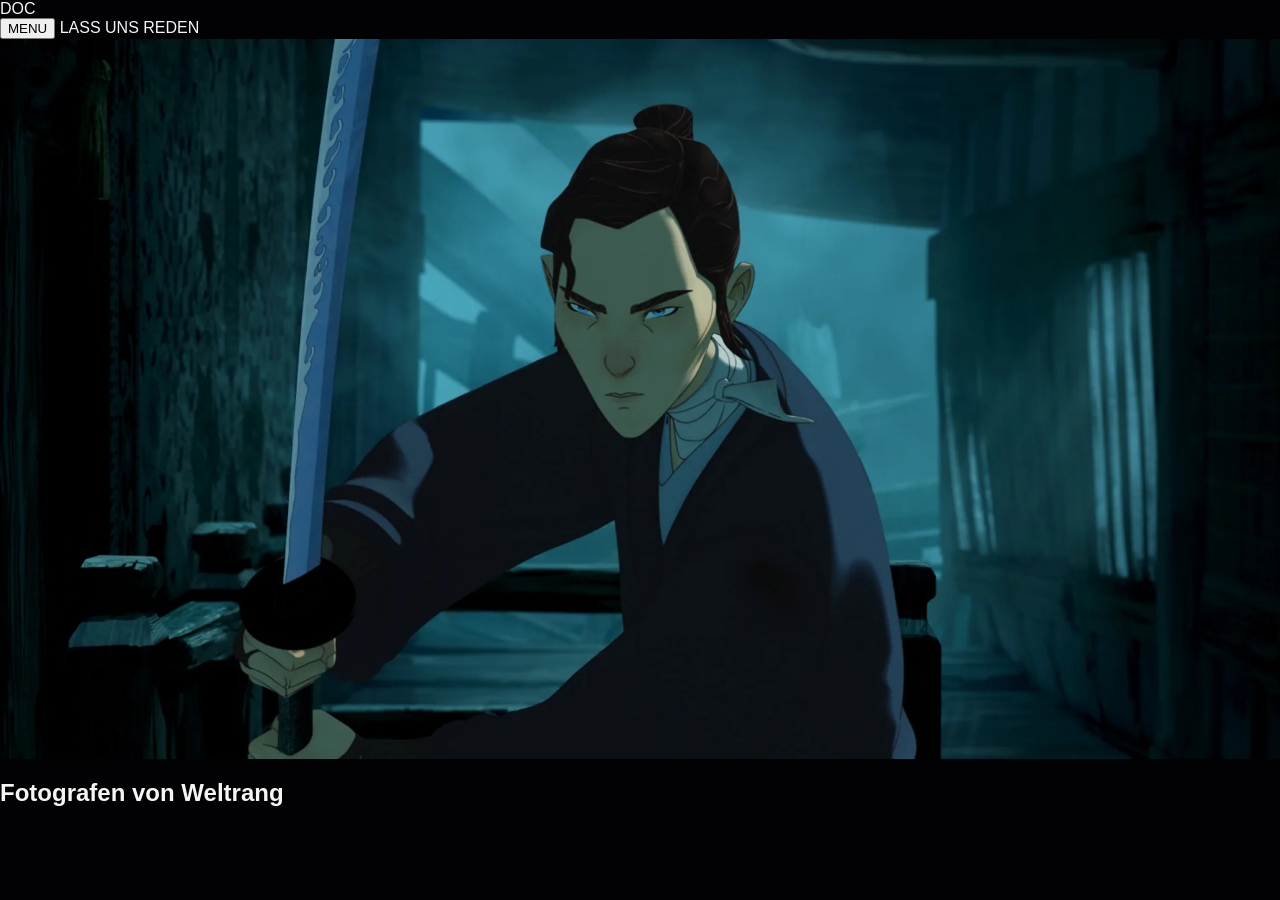
==== index.html @ 65e641cb "Initial portfolio setup" ====
<!doctype html>
<html lang="de">
  <head>
    <meta charset="UTF-8" />
    <meta name="viewport" content="width=device-width, initial-scale=1.0" />
    <link rel="preconnect" href="https://fonts.googleapis.com" />
    <link rel="preconnect" href="https://fonts.gstatic.com" crossorigin />
    <link
      href="https://fonts.googleapis.com/css2?family=IBM+Plex+Sans:ital,wght@0,100..700;1,100..700&family=Syncopate:wght@400;700&family=Syne:wght@400..800&display=swap"
      rel="stylesheet"
    />

    <link rel="stylesheet" href="css/variables.css" />
    <link rel="stylesheet" href="css/base.css" />
    <link rel="stylesheet" href="css/style.css" />
    <title>DOC — Portfolio</title>
  </head>

  <body>
    <!-- ======================= header ==================== -->
    <header class="site-header">
      <nav class="site-nav">
        <a class="site-logo" href="#">DOC</a>
        <div class="site-nav__actions">
          <button class="site-nav__menu-button" type="button">MENU</button>
          <a class="site-nav__contact" href="#contact">LASS UNS REDEN</a>
        </div>
      </nav>
    </header>

    <!-- ======================= main ==================== -->
    <main>
      <section class="hero">
        <img
          class="hero__image"
          src="./images/hero_temp.webp"
          alt="Porträt eines Fotografen"
        />
        <div class="hero__content">
          <h1 class="hero__title">Fotografen von Weltrang</h1>
        </div>
      </section>
    </main>
  </body>
</html>
---- css/variables.css ----
:root {
  /* Colors */
  --color-bg: #020204;
  --color-text: #f5f5f5;
  --color-accent: #d6ff00;
  --color-muted: #a0a0a0;

  /* Fonts */
  --font-main: "Название твоего шрифта", sans-serif;
  --font-heading: "Название второго шрифта", sans-serif;

  /* Spacing */
  --space-xs: 8px;
  --space-sm: 16px;
  --space-md: 32px;
  --space-lg: 64px;
  --space-xl: 120px;

  /* Layout */
  --container-width: 1400px;
  --page-padding: 32px;
}
---- css/base.css ----
*,
*::before,
*::after {
  box-sizing: border-box;
}

html {
  scroll-behavior: smooth;
}

body {
  margin: 0;
  background-color: var(--color-bg);
  color: var(--color-text);
  font-family: var(--font-main);
}

img {
  display: block;
  max-width: 100%;
}

a {
  color: inherit;
  text-decoration: none;
}

ul {
  margin: 0;
  padding: 0;
  list-style: none;
}
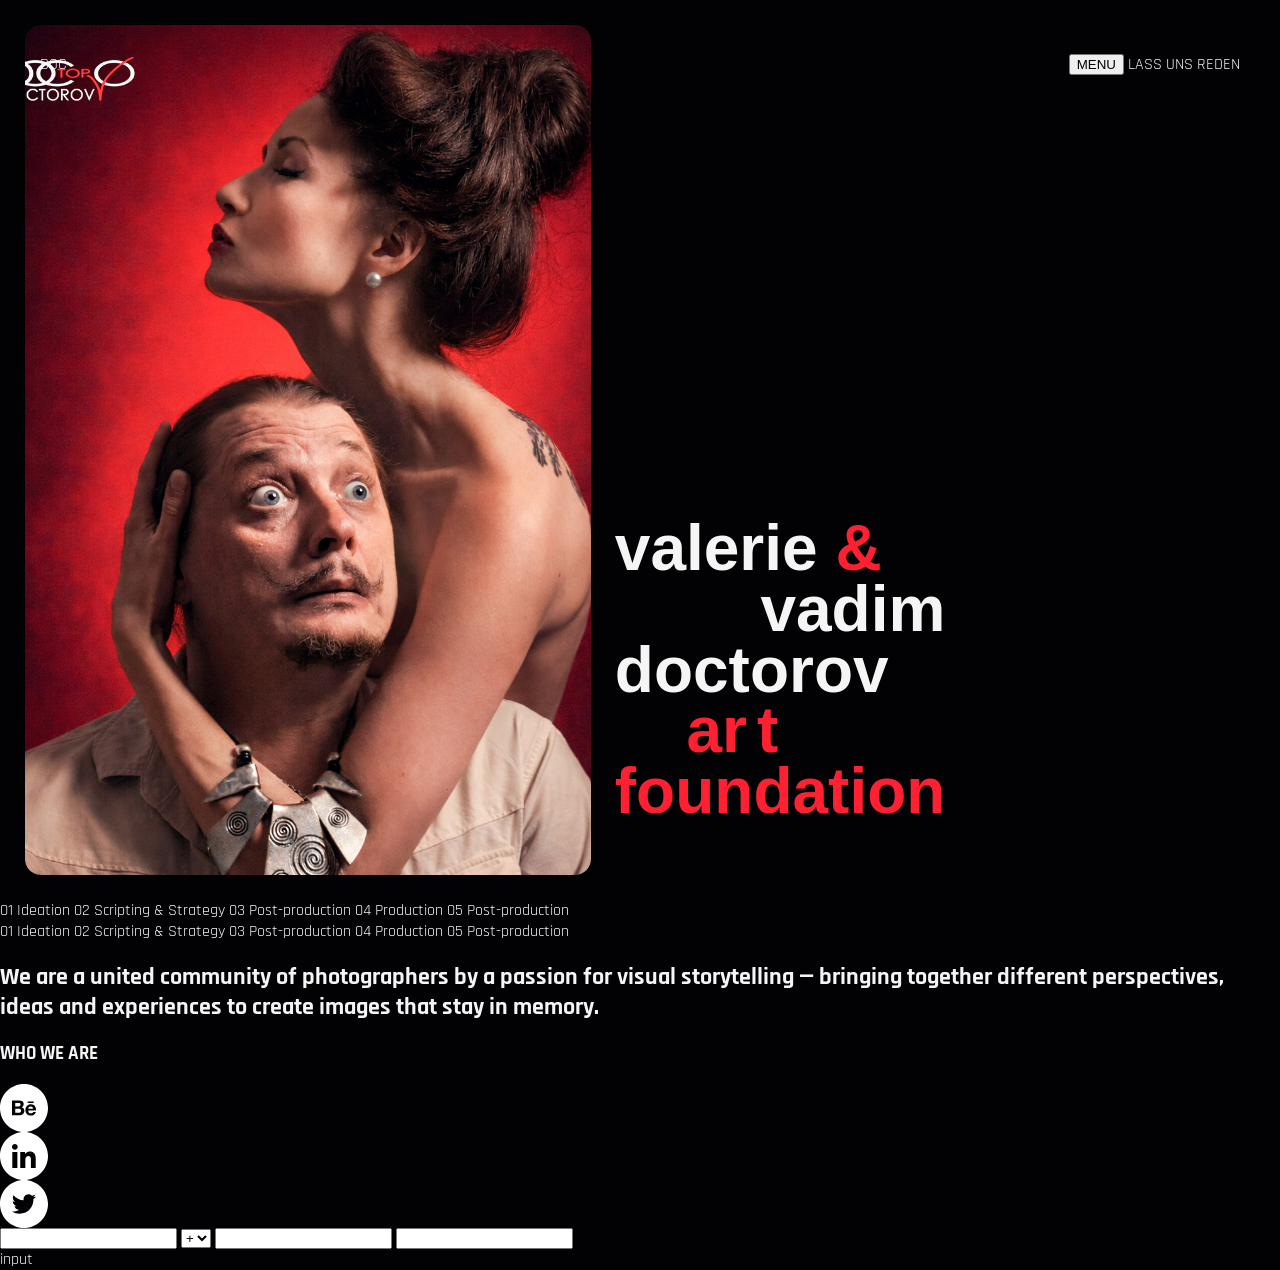
==== commit cc8c347f: "feat: create desktop hero composition and header structure" ====
--- a/index.html
+++ b/index.html
@@ -6,24 +6,25 @@
     <link rel="preconnect" href="https://fonts.googleapis.com" />
     <link rel="preconnect" href="https://fonts.gstatic.com" crossorigin />
     <link
-      href="https://fonts.googleapis.com/css2?family=IBM+Plex+Sans:ital,wght@0,100..700;1,100..700&family=Syncopate:wght@400;700&family=Syne:wght@400..800&display=swap"
+      href="https://fonts.googleapis.com/css2?family=Rajdhani:wght@300;400;500;600;700&family=IBM+Plex+Sans:ital,wght@0,100..700;1,100..700&family=Syncopate:wght@400;700&family=Syne:wght@400..800&display=swap"
       rel="stylesheet"
     />
 
     <link rel="stylesheet" href="css/variables.css" />
     <link rel="stylesheet" href="css/base.css" />
     <link rel="stylesheet" href="css/style.css" />
+    <script src="./js/chess.js" defer></script>
     <title>DOC — Portfolio</title>
   </head>
 
   <body>
     <!-- ======================= header ==================== -->
-    <header class="site-header">
-      <nav class="site-nav">
-        <a class="site-logo" href="#">DOC</a>
-        <div class="site-nav__actions">
-          <button class="site-nav__menu-button" type="button">MENU</button>
-          <a class="site-nav__contact" href="#contact">LASS UNS REDEN</a>
+    <header class="header">
+      <nav class="header__nav">
+        <a class="header__logo" href="#">DOC</a>
+        <div class="header__actions">
+          <button class="header__menu-button" type="button">MENU</button>
+          <a class="header__contact" href="#contact">LASS UNS REDEN</a>
         </div>
       </nav>
     </header>
@@ -33,13 +34,110 @@
       <section class="hero">
         <img
           class="hero__image"
-          src="./images/hero_temp.webp"
+          src="./images/hero.jpg"
           alt="Porträt eines Fotografen"
         />
         <div class="hero__content">
-          <h1 class="hero__title">Fotografen von Weltrang</h1>
+          <div class="hero__title-wrapper">
+            <h1 class="hero__title">
+              <span class="hero__title-line">
+                valerie <span class="hero__title-accent">&</span>
+              </span>
+
+              <span class="hero__title-line hero__title-line--vadim">
+                vadim
+              </span>
+
+              <span class="hero__title-line"> doctorov </span>
+
+              <span
+                class="hero__title-line hero__title-line--art hero__title-accent"
+              >
+                ar<span class="hero__title-t">t</span>
+              </span>
+              <span class="hero__title-line hero__title-accent"
+                >foundation</span
+              >
+            </h1>
+          </div>
         </div>
       </section>
+
+      <!-- =========================  бегущая строка  ================ -->
+      <section class="clients-marquee">
+        <div class="clients-marquee__track">
+          <div class="clients-marquee__group">
+            <span class="clients-marquee__item">01 Ideation</span>
+            <span class="clients-marquee__item">02 Scripting & Strategy</span>
+            <span class="clients-marquee__item">03 Post-production </span>
+            <span class="clients-marquee__item">04 Production</span>
+            <span class="clients-marquee__item">05 Post-production</span>
+          </div>
+
+          <div class="clients-marquee__group">
+            <span class="clients-marquee__item">01 Ideation</span>
+            <span class="clients-marquee__item">02 Scripting & Strategy</span>
+            <span class="clients-marquee__item">03 Post-production </span>
+            <span class="clients-marquee__item">04 Production</span>
+            <span class="clients-marquee__item">05 Post-production</span>
+          </div>
+        </div>
+      </section>
+
+      <!-- ===============================  Intro ================================= -->
+
+      <section class="intro">
+        <div class="intro__main">
+          <h2 class="intro__title">
+            We are a united
+            <span class="intro__accent">community of photographers</span>
+            by a passion for visual storytelling — bringing together different
+            perspectives, ideas and experiences to create images that
+            <span class="intro__accent">stay in memory.</span>
+          </h2>
+        </div>
+        <div class="intro__side">
+          <h3 class="intro__side__label">WHO WE ARE</h3>
+          <div class="intro__side__social">
+            <a href="#" aria-label="Behance">
+              <img src="./images/ico/behance.svg" alt="" />
+            </a>
+
+            <a href="#" aria-label="LinkedIn">
+              <img src="./images/ico/linkedin.svg" alt="" />
+            </a>
+
+            <a href="#" aria-label="Twitter">
+              <img src="./images/ico/twitter.svg" alt="" />
+            </a>
+          </div>
+        </div>
+      </section>
+
+      <!-- ===============================  Chess ================================= -->
+      <!-- 
+      <section class="aboutAs">
+        <div class="aboutAs__chessBack"></div>
+      </section> -->
+
+      <!-- ============================================================================ -->
+
+      <section class="Calculator">
+        <div class="Calculator__Items">
+          <input class="Calculator__Itrms__Input1" type="text" />
+          <select class="Calculator__Itrms__Operator" name="" id="">
+            <option value="">+</option>
+            <option value="">-</option>
+            <option value="">*</option>
+            <option value="">/</option>
+          </select>
+          <input class="Calculator__Itrms__Input2" type="text" />
+
+          <input class="Calculator__Itrms__result" type="text" />
+        </div>
+      </section>
+
+      input
     </main>
   </body>
 </html>
--- a/css/variables.css
+++ b/css/variables.css
@@ -2,12 +2,13 @@
   /* Colors */
   --color-bg: #020204;
   --color-text: #f5f5f5;
-  --color-accent: #d6ff00;
-  --color-muted: #a0a0a0;
+  --color-accent: #ff2132;
+  --color-muted: #dbdbdb;
 
   /* Fonts */
-  --font-main: "Название твоего шрифта", sans-serif;
-  --font-heading: "Название второго шрифта", sans-serif;
+  --font-main: "Rajdhani", sans-serif;
+  --font-heading: "Syncopate", sans-serif;
+  --font-special: "IBM Plex Sans", sans-serif;
 
   /* Spacing */
   --space-xs: 8px;
--- a/css/style.css
+++ b/css/style.css
@@ -0,0 +1,84 @@
+/* ======================== section Hero =========================== */
+.header {
+  position: absolute;
+  top: 0;
+  left: 0;
+  width: 100%;
+  z-index: 10;
+  padding: 54px 40px;
+}
+
+.header__nav {
+  display: flex;
+  justify-content: space-between;
+  align-items: center;
+}
+
+.hero {
+  height: min(100vh, 900px);
+  display: grid;
+  grid-template-columns: 46% 54%;
+  background-color: var(--color-bg);
+  gap: 24px;
+  padding: 25px;
+}
+
+.hero__image {
+  width: 100%;
+  height: 100%;
+  object-fit: cover;
+  border-radius: 16px;
+}
+
+.hero__content {
+  min-width: 0;
+  display: flex;
+  align-items: flex-end;
+}
+
+.hero__title-wrapper {
+  width: 100%;
+}
+
+.hero__title {
+  font-family: var(--font-heading);
+  color: var(--color-text);
+  font-size: clamp(30px, 5vw, 76px);
+  line-height: 0.95;
+
+  width: fit-content;
+}
+
+.hero__title-line {
+  display: block;
+}
+
+.hero__title-accent {
+  color: var(--color-accent);
+}
+
+.hero__title-t {
+  display: inline-block;
+  margin-left: 10px;
+}
+
+.hero__title-line--vadim {
+  text-align: right;
+}
+
+.hero__title-line--art {
+  padding-left: 21.7%;
+}
+
+/* ======================== section abotAs =========================== */
+.aboutAs__cell {
+  width: 50px;
+  height: 50px;
+  background-color: red;
+}
+
+.aboutAs__chessBack {
+  display: flex;
+  flex-wrap: wrap;
+  width: 2500px;
+}
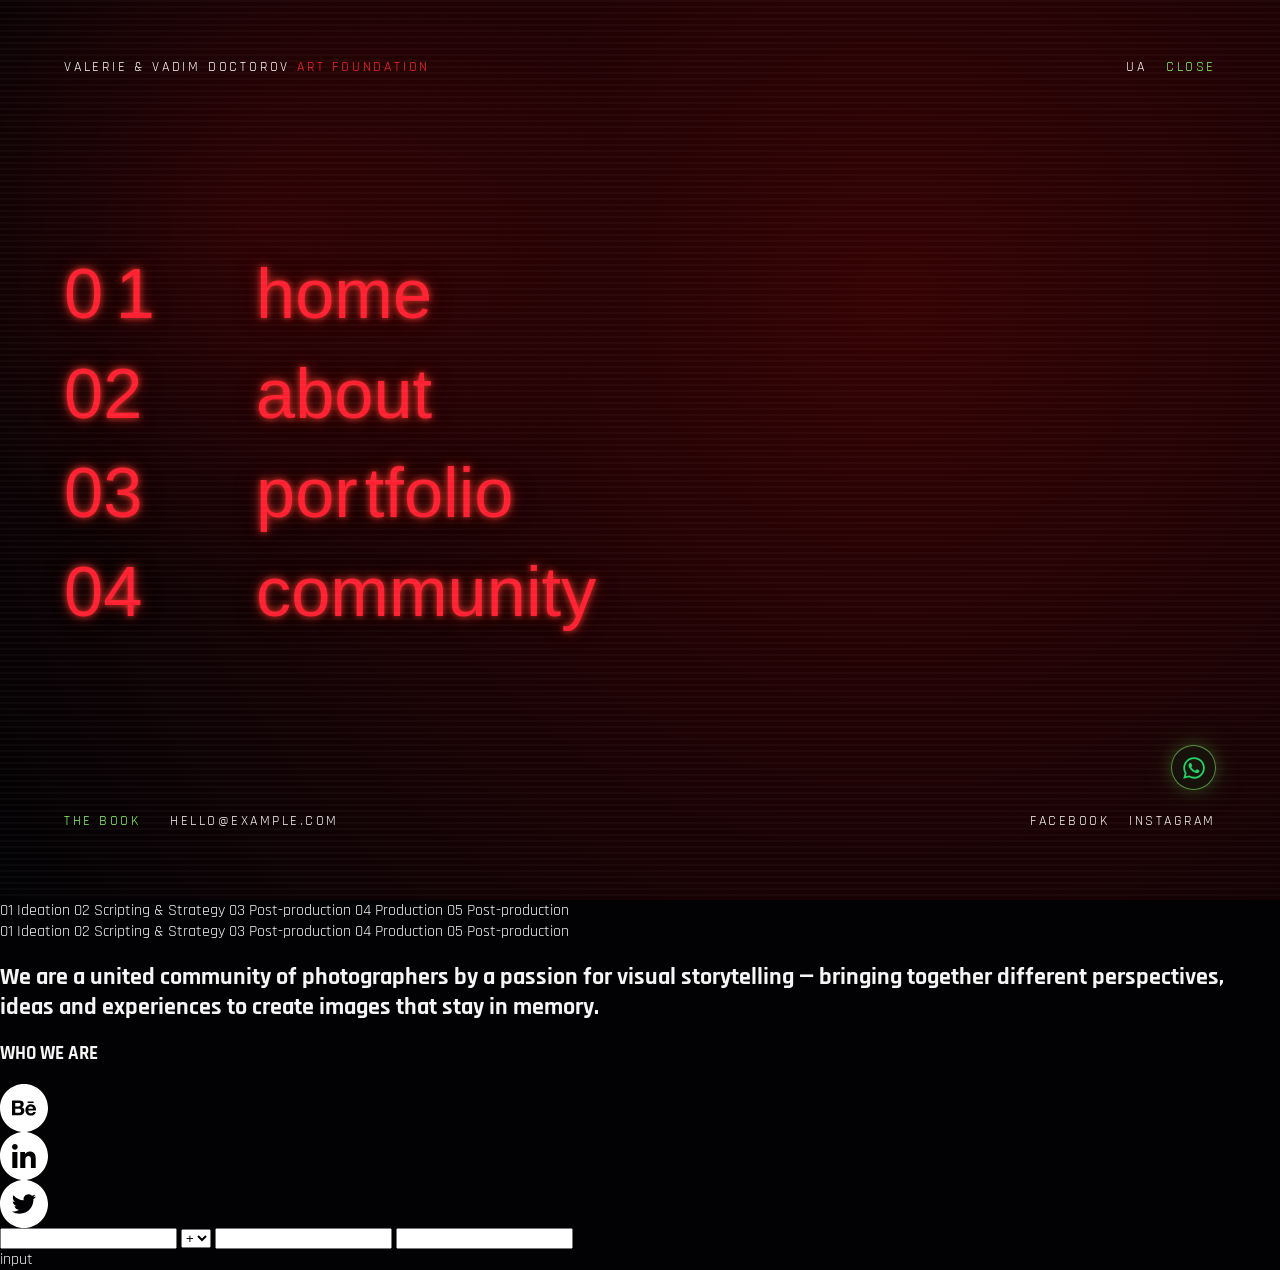
==== commit 11c8d03e: "feat: build responsive fullscreen nav overlay" ====
--- a/index.html
+++ b/index.html
@@ -13,7 +13,7 @@
     <link rel="stylesheet" href="css/variables.css" />
     <link rel="stylesheet" href="css/base.css" />
     <link rel="stylesheet" href="css/style.css" />
-    <script src="./js/chess.js" defer></script>
+    <script src="./js/header.js" defer></script>
     <title>DOC — Portfolio</title>
   </head>
 
@@ -21,12 +21,80 @@
     <!-- ======================= header ==================== -->
     <header class="header">
       <nav class="header__nav">
-        <a class="header__logo" href="#">DOC</a>
+        <a class="header__logo" href="#">
+          <img
+            class="header__logo-image"
+            src="./images/Logo_doc.svg"
+            alt="Doctorov"
+          />
+        </a>
         <div class="header__actions">
           <button class="header__menu-button" type="button">MENU</button>
+
           <a class="header__contact" href="#contact">LASS UNS REDEN</a>
         </div>
       </nav>
+      <div class="header__overlay">
+        <div class="header__overlay-top">
+          <a href="./index.html" class="header__overlay-logo">
+            <span class="header__overlay-logo-text">
+              VALERIE & VADIM DOCTOROV
+              <span class="header__overlay-logo-accent">ART FOUNDATION</span>
+            </span>
+
+            <img
+              class="header__overlay-logo-image"
+              src="./images/Logo_doc.svg"
+              alt=""
+            />
+          </a>
+          <div class="header__overlay-actions">
+            <button class="header__language-button" type="button">UA</button>
+            <button class="header__close-button" type="button">CLOSE</button>
+          </div>
+        </div>
+        <nav class="header__overlay-nav">
+          <a href="#" class="header__overlay-link">
+            <span class="header__number-one">01</span>
+            <span>home</span>
+          </a>
+          <a href="#" class="header__overlay-link">
+            <span>02</span>
+            <span>about</span>
+          </a>
+          <a href="#" class="header__overlay-link">
+            <span>03</span>
+            <span>po<span class="header__overlay-r">r</span>tfolio</span>
+          </a>
+          <a href="#" class="header__overlay-link">
+            <span>04</span>
+            <span>community</span>
+          </a>
+        </nav>
+        <div class="header__overlay-bottom">
+          <div class="header__overlay-bottom-left">
+            <a class="header__overlay-book" href="#book">the book</a>
+            <a href="mailto:hello@example.com">hello@example.com</a>
+          </div>
+          <div class="header__overlay-socials">
+            <a href="#">facebook</a>
+            <a href="#">instagram</a>
+          </div>
+        </div>
+        <a
+          class="header__call-button"
+          href="https://wa.me/491234567890"
+          target="_blank"
+          rel="noopener"
+          aria-label="Write to us on WhatsApp"
+        >
+          <img
+            class="header__call-button-icon"
+            src="./images/ico/ico_call.svg"
+            alt=""
+          />
+        </a>
+      </div>
     </header>
 
     <!-- ======================= main ==================== -->
@@ -38,17 +106,43 @@
           alt="Porträt eines Fotografen"
         />
         <div class="hero__content">
+          <div class="hero__motion">
+            <img
+              class="hero__viewfinder"
+              src="./images/ico/ViewFinder.svg"
+              alt=""
+            />
+            <div class="hero__marquee">
+              <div class="hero__marquee-track">
+                <div class="hero__marquee-group">
+                  <span>A Vision That Became a Movement</span>
+                  <span>United by a Shared Way of Seeing</span>
+                </div>
+
+                <div class="hero__marquee-group" aria-hidden="true">
+                  <span>A Vision That Became a Movement</span>
+                  <span>United by a Shared Way of Seeing</span>
+                </div>
+              </div>
+            </div>
+          </div>
           <div class="hero__title-wrapper">
+            <img
+              class="hero__ampersand hero__ampersand--back"
+              src="./images/ico/&_back.svg"
+              alt=""
+            />
             <h1 class="hero__title">
               <span class="hero__title-line">
-                valerie <span class="hero__title-accent">&</span>
+                valerie
+                <span class="hero__title-accent hero__ampersand--font">&</span>
               </span>
 
               <span class="hero__title-line hero__title-line--vadim">
                 vadim
               </span>
 
-              <span class="hero__title-line"> doctorov </span>
+              <span class="hero__title-line">doctorov</span>
 
               <span
                 class="hero__title-line hero__title-line--art hero__title-accent"
@@ -59,6 +153,11 @@
                 >foundation</span
               >
             </h1>
+            <img
+              class="hero__ampersand hero__ampersand--front"
+              src="./images/ico/&_front.svg"
+              alt=""
+            />
           </div>
         </div>
       </section>
--- a/css/style.css
+++ b/css/style.css
@@ -17,9 +17,9 @@
 .hero {
   height: min(100vh, 900px);
   display: grid;
-  grid-template-columns: 46% 54%;
+  grid-template-columns: 46fr 54fr;
   background-color: var(--color-bg);
-  gap: 24px;
+  gap: 40px;
   padding: 25px;
 }
 
@@ -28,29 +28,46 @@
   height: 100%;
   object-fit: cover;
   border-radius: 16px;
+
+  position: relative;
+  z-index: 2;
 }
 
 .hero__content {
   min-width: 0;
   display: flex;
   align-items: flex-end;
-}
+
+  container-type: inline-size;
+
+  position: relative;
+  /* чтоби сделать absolut у .hero__motion */
+}
+
+/* ---------- title ----------- */
 
 .hero__title-wrapper {
   width: 100%;
+  position: relative;
+  z-index: 3;
 }
 
 .hero__title {
+  width: 100%;
+  display: grid;
+  grid-template-columns: repeat(12, minmax(0, 1fr));
+
   font-family: var(--font-heading);
   color: var(--color-text);
-  font-size: clamp(30px, 5vw, 76px);
+  font-size: 11cqw;
   line-height: 0.95;
 
-  width: fit-content;
+  position: relative;
+  z-index: 2;
 }
 
 .hero__title-line {
-  display: block;
+  grid-column: 1 / -1;
 }
 
 .hero__title-accent {
@@ -59,15 +76,419 @@
 
 .hero__title-t {
   display: inline-block;
-  margin-left: 10px;
+  margin-left: 1cqw;
 }
 
 .hero__title-line--vadim {
-  text-align: right;
+  grid-column: 5 / -1;
+  justify-self: end;
 }
 
 .hero__title-line--art {
-  padding-left: 21.7%;
+  grid-column: 4 / -1;
+  transform: translateX(-3.5cqw);
+}
+
+.hero__ampersand {
+  position: absolute;
+  width: 21.2cqw;
+  top: 4cqw;
+  left: 59.4cqw;
+}
+
+.hero__ampersand--back {
+  z-index: 1;
+  /* display: none; */
+}
+
+.hero__ampersand--front {
+  z-index: 3;
+  display: none;
+}
+
+.hero__ampersand--font {
+  display: none;
+}
+
+/* ------------------ hero__motion --------------- */
+
+.hero__motion {
+  position: absolute;
+  inset: 0;
+  pointer-events: none;
+
+  z-index: 1;
+}
+
+.hero__viewfinder {
+  position: absolute;
+
+  width: auto;
+  height: 14cqw;
+
+  top: 18%;
+  left: 8%;
+}
+
+.hero__marquee {
+  position: absolute;
+  top: calc(18% + 7cqw);
+  transform: translateY(-50%);
+}
+
+.hero__marquee-track {
+  display: flex;
+  white-space: nowrap;
+  width: max-content;
+
+  animation: hero-marquee 18s linear infinite;
+}
+
+.hero__marquee-group {
+  display: flex;
+  flex-shrink: 0;
+  gap: 3cqw;
+  padding-right: 3cqw;
+
+  white-space: nowrap;
+}
+
+@keyframes hero-marquee {
+  from {
+    transform: translateX(0);
+  }
+
+  to {
+    transform: translateX(-50%);
+  }
+}
+
+.hero__marquee-group span {
+  color: var(--color-accent);
+  font-weight: 500;
+  text-transform: uppercase;
+  letter-spacing: 0.25em;
+}
+
+/* -----------------------  header__overlay ------------------------- */
+.header__overlay {
+  --glow-x: 20%;
+  --glow-y: 25%;
+
+  position: fixed;
+  inset: 0;
+  padding: 60px 64px 70px;
+  z-index: 20;
+
+  display: grid;
+  grid-template-rows: auto 1fr auto;
+
+  background:
+    radial-gradient(
+      circle at var(--glow-x) var(--glow-y),
+      rgba(255, 0, 0, 0.1),
+      transparent 30%
+    ),
+    radial-gradient(circle at 70% 33%, rgba(255, 0, 0, 0.2), transparent 100%),
+    var(--color-bg);
+}
+.header__overlay::before {
+  content: "";
+
+  position: absolute;
+  inset: 0;
+
+  background: repeating-linear-gradient(
+    to bottom,
+    rgba(255, 255, 255, 0.08) 0,
+    rgba(255, 255, 255, 0.08) 2px,
+    transparent 2px,
+    transparent 6px
+  );
+
+  mix-blend-mode: screen;
+  opacity: 0.35;
+
+  pointer-events: none;
+}
+
+/* ---------- overlay navigation ---------- */
+
+.header__overlay-nav {
+  display: flex;
+  flex-direction: column;
+  justify-content: center;
+  padding-top: 10vh;
+  padding-bottom: 10vh;
+  gap: clamp(24px, 4vh, 56px);
+}
+.header__overlay-link {
+  display: grid;
+  grid-template-columns: clamp(80px, 9vw, 140px) 1fr;
+  column-gap: clamp(40px, 6vw, 100px);
+
+  align-items: baseline;
+
+  font-family: var(--font-heading);
+  font-size: clamp(44px, 5.5vw, 95px);
+  line-height: 0.9;
+
+  color: var(--color-accent);
+  text-shadow:
+    0 0 6px rgba(255, 59, 48, 0.8),
+    0 0 14px rgba(255, 59, 48, 0.5),
+    0 0 28px rgba(3, 2, 2, 0.25);
+
+  transition:
+    transform 0.5s ease,
+    text-shadow 0.5s ease;
+}
+
+.header__overlay-link:hover {
+  transform: translateY(-2px);
+
+  text-shadow:
+    0 0 8px rgba(255, 59, 48, 0.8),
+    0 0 18px rgba(255, 59, 48, 0.6),
+    0 0 30px rgba(255, 59, 48, 0.4);
+}
+
+/* ---------- overlay utility text ---------- */
+
+.header__overlay-top {
+  line-height: 1;
+}
+
+.header__overlay-top,
+.header__overlay-bottom {
+  display: flex;
+  justify-content: space-between;
+  align-items: center;
+
+  font-family: var(--font-main);
+  /* font-weight: 400; */
+  letter-spacing: 0.18em;
+  text-transform: uppercase;
+  color: #fff;
+  font-size: 14px;
+}
+
+.header__overlay-actions,
+.header__overlay-bottom-left,
+.header__overlay-socials {
+  display: flex;
+  align-items: center;
+}
+
+.header__overlay-bottom-left {
+  gap: 30px;
+}
+
+.header__overlay-actions,
+.header__overlay-socials {
+  gap: 20px;
+}
+
+.header__overlay-logo {
+  letter-spacing: 0.2em;
+}
+
+/* .header__overlay-logo-text {
+  display: none;
+}
+
+.header__overlay-logo-image {
+  display: block;
+  width: 110px;
+  height: auto;
+  opacity: 80%;
+} */
+
+.header__overlay-logo-image {
+  display: none;
+}
+
+.header__overlay-actions > button:nth-child(2),
+.header__overlay-book {
+  color: #8dff6a;
+}
+
+.header__language-button,
+.header__close-button {
+  font: inherit;
+  color: inherit;
+  letter-spacing: inherit;
+  text-transform: inherit;
+
+  border: 0;
+  padding: 0;
+  background: transparent;
+  cursor: pointer;
+}
+
+.header__number-one {
+  letter-spacing: 0.18em;
+}
+
+.header__overlay-r {
+  letter-spacing: 0.1em;
+}
+
+.header__overlay-logo-accent {
+  color: var(--color-accent);
+}
+
+.header__call-button {
+  position: absolute;
+  right: 64px;
+  bottom: 110px;
+
+  width: 45px;
+  aspect-ratio: 1;
+
+  display: flex;
+  align-items: center;
+  justify-content: center;
+
+  border-radius: 50%;
+  border: 1px solid rgba(141, 255, 106, 0.55);
+
+  background: radial-gradient(
+    circle at center,
+    rgba(20, 120, 60, 0.16),
+    rgba(5, 35, 20, 0.28)
+  );
+
+  box-shadow:
+    0 0 16px rgba(141, 255, 106, 0.2),
+    0 0 40px rgba(0, 255, 120, 0.12);
+
+  backdrop-filter: blur(6px);
+}
+
+.header__call-button-icon {
+  display: block;
+  width: 26px;
+  height: auto;
+}
+
+/* ---------- hover states ---------- */
+
+.header__overlay-logo,
+.header__overlay-actions button,
+.header__overlay-bottom a {
+  transition:
+    color 0.5s ease,
+    text-shadow 0.5s ease,
+    opacity 0.5s ease,
+    transform 0.5s ease;
+}
+
+.header__overlay-logo:hover,
+.header__overlay-actions button:hover,
+.header__overlay-bottom a:hover {
+  opacity: 1;
+
+  transform: translateY(-1px);
+
+  text-shadow:
+    0 0 6px currentColor,
+    0 0 14px currentColor;
+}
+
+.header__call-button {
+  transition:
+    border-color 0.2s ease,
+    box-shadow 0.2s ease;
+}
+
+.header__call-button:hover {
+  border-color: rgba(141, 255, 106, 0.9);
+
+  box-shadow:
+    0 0 18px rgba(141, 255, 106, 0.35),
+    0 0 42px rgba(0, 255, 120, 0.2);
+}
+
+/* ---------- overlay responsive ---------- */
+
+@media (max-width: 660px) {
+  .header__overlay {
+    padding-inline: clamp(20px, 6vw, 40px);
+  }
+
+  .header__overlay-link {
+    font-size: clamp(28px, 7vw, 44px);
+    grid-template-columns: clamp(55px, 12vw, 80px) 1fr;
+    column-gap: clamp(20px, 5vw, 40px);
+  }
+
+  .header__overlay-bottom {
+    flex-direction: column;
+    align-items: flex-start;
+    gap: 8px;
+  }
+
+  .header__overlay-bottom-left,
+  .header__overlay-socials {
+    flex-direction: column;
+    gap: 8px;
+  }
+
+  .header__overlay-bottom-left,
+  .header__overlay-socials {
+    align-items: flex-start;
+  }
+
+  .header__close-button {
+    position: relative;
+
+    width: 24px;
+    height: 24px;
+
+    font-size: 0;
+  }
+
+  .header__close-button::before,
+  .header__close-button::after {
+    content: "";
+
+    position: absolute;
+    top: 50%;
+    left: 50%;
+
+    width: 22px;
+    height: 1px;
+
+    background: currentColor;
+  }
+
+  .header__close-button::before {
+    transform: translate(-50%, -50%) rotate(45deg);
+  }
+
+  .header__close-button::after {
+    transform: translate(-50%, -50%) rotate(-45deg);
+  }
+
+  .header__call-button {
+    right: clamp(20px, 6vw, 40px);
+    bottom: 70px;
+  }
+
+  .header__overlay-logo-text {
+    display: none;
+  }
+
+  .header__overlay-logo-image {
+    display: block;
+    width: 90px;
+    height: auto;
+    opacity: 80%;
+  }
+}
+
+@media (max-width: 420px) {
 }
 
 /* ======================== section abotAs =========================== */
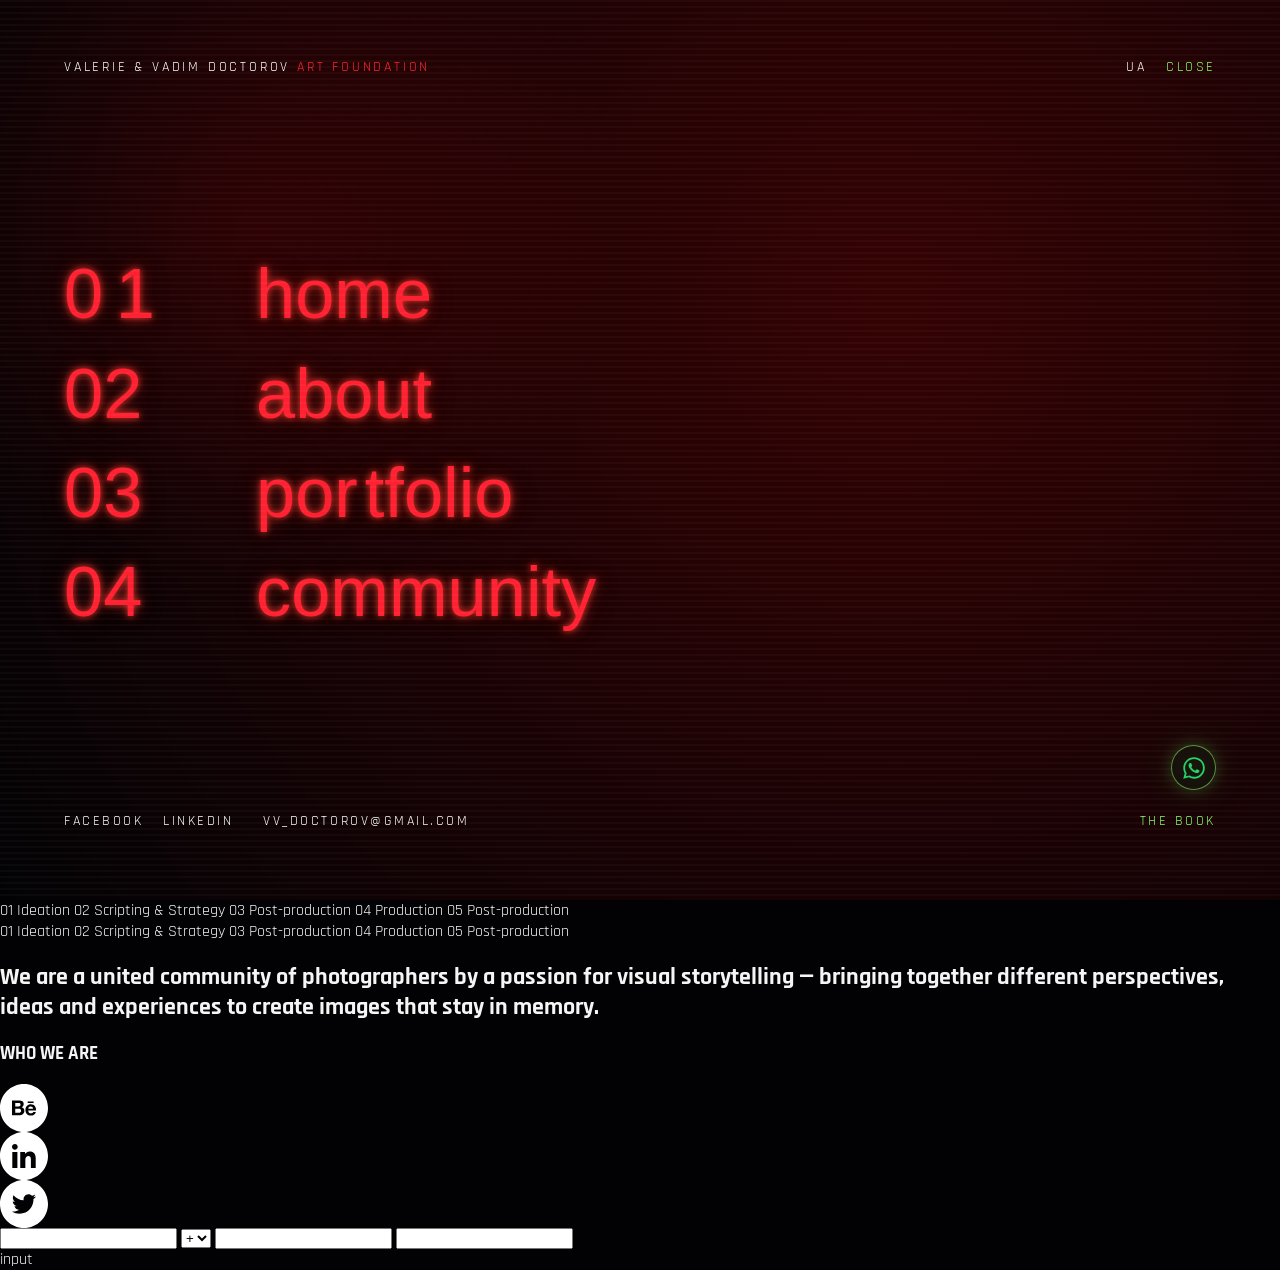
==== commit 926615ec: "mob" ====
--- a/index.html
+++ b/index.html
@@ -36,7 +36,11 @@
       </nav>
       <div class="header__overlay">
         <div class="header__overlay-top">
-          <a href="./index.html" class="header__overlay-logo">
+          <a
+            href="./index.html"
+            class="header__overlay-logo"
+            aria-label="Doctorov — Home"
+          >
             <span class="header__overlay-logo-text">
               VALERIE & VADIM DOCTOROV
               <span class="header__overlay-logo-accent">ART FOUNDATION</span>
@@ -72,28 +76,28 @@
           </a>
         </nav>
         <div class="header__overlay-bottom">
-          <div class="header__overlay-bottom-left">
-            <a class="header__overlay-book" href="#book">the book</a>
-            <a href="mailto:hello@example.com">hello@example.com</a>
-          </div>
-          <div class="header__overlay-socials">
-            <a href="#">facebook</a>
-            <a href="#">instagram</a>
-          </div>
-        </div>
-        <a
-          class="header__call-button"
-          href="https://wa.me/491234567890"
-          target="_blank"
-          rel="noopener"
-          aria-label="Write to us on WhatsApp"
-        >
-          <img
-            class="header__call-button-icon"
-            src="./images/ico/ico_call.svg"
-            alt=""
-          />
-        </a>
+          <div class="header__overlay-contacts">
+            <a
+              class="header__call-button"
+              href="https/wa.me/123456"
+              target="_blank"
+              rel="noopener"
+              aria-label="Write to us on WhatsApp"
+            >
+              <img
+                class="header__call-button-icon"
+                src="./images/ico/ico_call.svg"
+                alt=""
+              />
+            </a>
+            <div class="header__overlay-socials">
+              <a href="#">facebook</a>
+              <a href="#">linkedin</a>
+            </div>
+            <a href="mailto:vv_doctorov@gmail.com">vv_doctorov@gmail.com</a>
+          </div>
+          <a class="header__overlay-book" href="#book">the book</a>
+        </div>
       </div>
     </header>
 
--- a/css/style.css
+++ b/css/style.css
@@ -274,13 +274,13 @@
 }
 
 .header__overlay-actions,
-.header__overlay-bottom-left,
+.header__overlay-contacts,
 .header__overlay-socials {
   display: flex;
   align-items: center;
 }
 
-.header__overlay-bottom-left {
+.header__overlay-contacts {
   gap: 30px;
 }
 
@@ -415,6 +415,8 @@
 @media (max-width: 660px) {
   .header__overlay {
     padding-inline: clamp(20px, 6vw, 40px);
+    padding-top: 36px;
+    padding-bottom: 36px;
   }
 
   .header__overlay-link {
@@ -424,19 +426,13 @@
   }
 
   .header__overlay-bottom {
-    flex-direction: column;
-    align-items: flex-start;
-    gap: 8px;
-  }
-
-  .header__overlay-bottom-left,
+    align-items: flex-end;
+  }
+
+  .header__overlay-contacts,
   .header__overlay-socials {
     flex-direction: column;
     gap: 8px;
-  }
-
-  .header__overlay-bottom-left,
-  .header__overlay-socials {
     align-items: flex-start;
   }
 
@@ -472,8 +468,8 @@
   }
 
   .header__call-button {
-    right: clamp(20px, 6vw, 40px);
-    bottom: 70px;
+    position: static;
+    margin-bottom: 20px;
   }
 
   .header__overlay-logo-text {
@@ -488,7 +484,17 @@
   }
 }
 
-@media (max-width: 420px) {
+@media (max-width: 370px) {
+  .header__overlay {
+    padding-top: 36px;
+    padding-bottom: 36px;
+  }
+
+  .header__overlay-bottom {
+    flex-direction: column;
+    align-items: flex-start;
+    gap: 8px;
+  }
 }
 
 /* ======================== section abotAs =========================== */
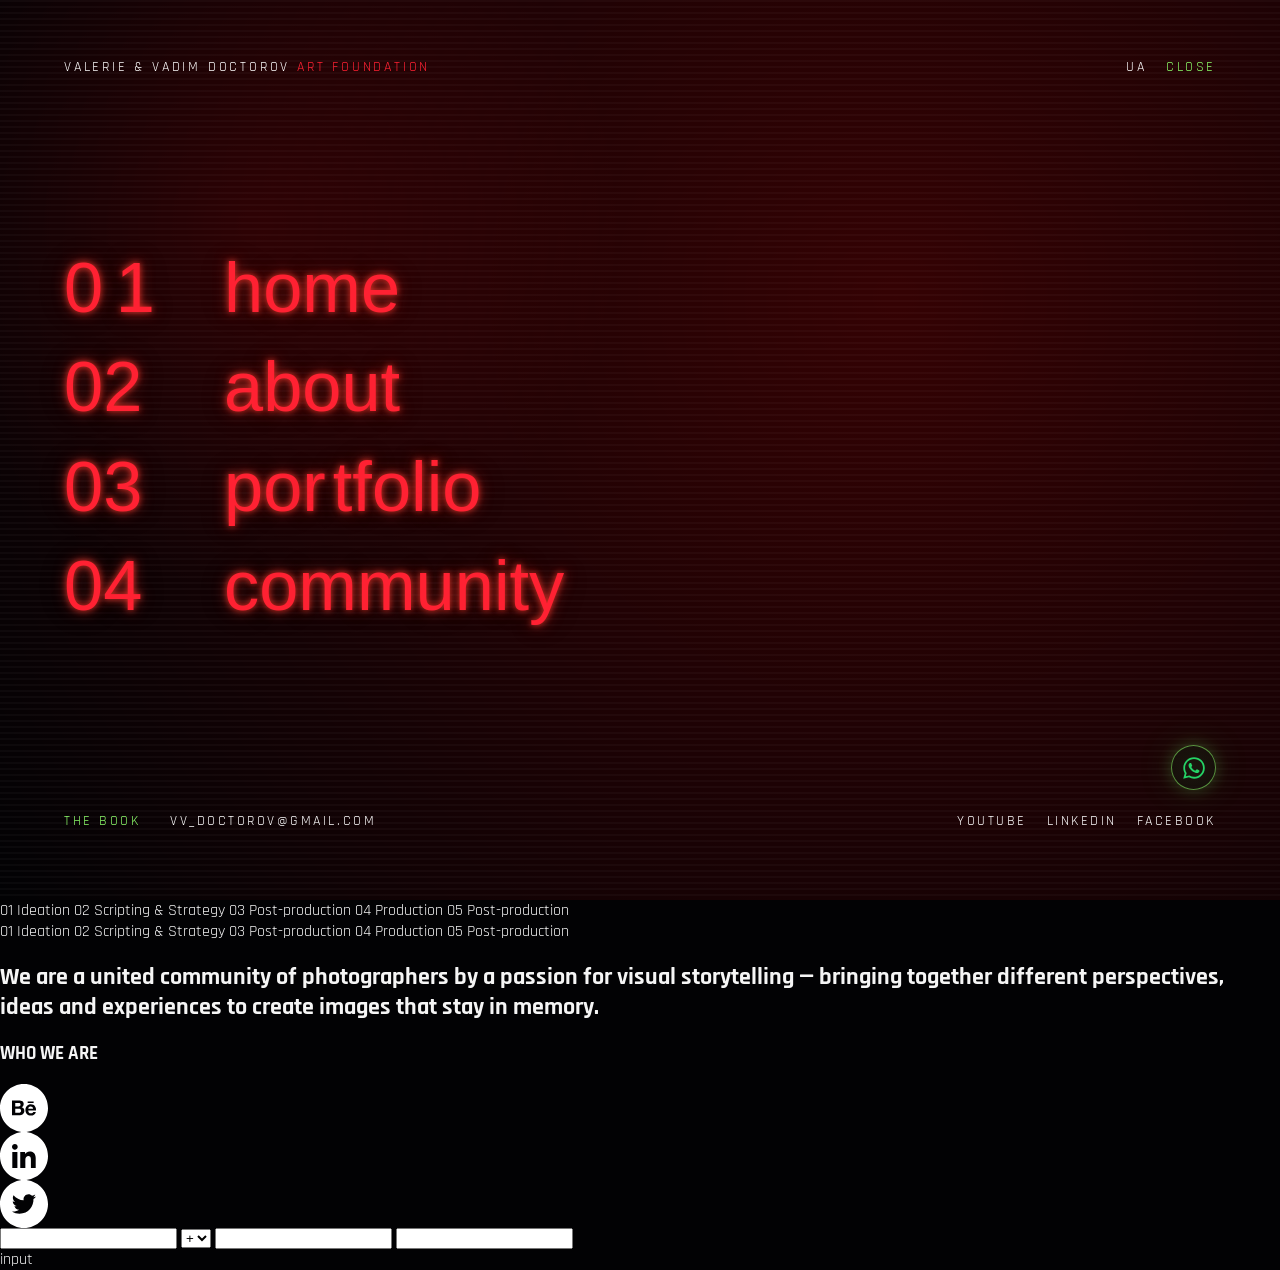
==== commit 5f3a7e70: "feat: complete responsive fullscreen navigation" ====
--- a/index.html
+++ b/index.html
@@ -76,10 +76,15 @@
           </a>
         </nav>
         <div class="header__overlay-bottom">
-          <div class="header__overlay-contacts">
+          <div class="header__overlay-bottom-left">
+            <a class="header__overlay-book" href="#book">the book</a>
+            <a href="mailto:vv_doctorov@gmail.com"> vv_doctorov@gmail.com </a>
+          </div>
+
+          <div class="header__overlay-bottom-right">
             <a
               class="header__call-button"
-              href="https/wa.me/123456"
+              href="https://wa.me/491234567890"
               target="_blank"
               rel="noopener"
               aria-label="Write to us on WhatsApp"
@@ -90,13 +95,36 @@
                 alt=""
               />
             </a>
+
             <div class="header__overlay-socials">
-              <a href="#">facebook</a>
-              <a href="#">linkedin</a>
+              <a class="header__social-link" href="#" aria-label="YouTube">
+                <span class="header__social-text">youtube</span>
+                <img
+                  class="header__social-icon"
+                  src="./images/ico/ico_youtube_2.svg"
+                  alt=""
+                />
+              </a>
+
+              <a class="header__social-link" href="#" aria-label="LinkedIn">
+                <span class="header__social-text">linkedin</span>
+                <img
+                  class="header__social-icon"
+                  src="./images/ico/linkedin.svg"
+                  alt=""
+                />
+              </a>
+
+              <a class="header__social-link" href="#" aria-label="Facebook">
+                <span class="header__social-text">facebook</span>
+                <img
+                  class="header__social-icon"
+                  src="./images/ico/ico_facebook_2.svg"
+                  alt=""
+                />
+              </a>
             </div>
-            <a href="mailto:vv_doctorov@gmail.com">vv_doctorov@gmail.com</a>
-          </div>
-          <a class="header__overlay-book" href="#book">the book</a>
+          </div>
         </div>
       </div>
     </header>
--- a/css/style.css
+++ b/css/style.css
@@ -181,7 +181,7 @@
   z-index: 20;
 
   display: grid;
-  grid-template-rows: auto 1fr auto;
+  grid-template-rows: auto minmax(0, 1fr) auto;
 
   background:
     radial-gradient(
@@ -218,14 +218,15 @@
   display: flex;
   flex-direction: column;
   justify-content: center;
-  padding-top: 10vh;
-  padding-bottom: 10vh;
+  padding-top: 6vh;
+  padding-bottom: 6vh;
   gap: clamp(24px, 4vh, 56px);
+  transform: translateY(3vh);
 }
 .header__overlay-link {
   display: grid;
   grid-template-columns: clamp(80px, 9vw, 140px) 1fr;
-  column-gap: clamp(40px, 6vw, 100px);
+  column-gap: clamp(24px, 3.5vw, 60px);
 
   align-items: baseline;
 
@@ -263,7 +264,8 @@
 .header__overlay-bottom {
   display: flex;
   justify-content: space-between;
-  align-items: center;
+
+  align-items: end;
 
   font-family: var(--font-main);
   /* font-weight: 400; */
@@ -274,19 +276,26 @@
 }
 
 .header__overlay-actions,
-.header__overlay-contacts,
+.header__overlay-bottom-left,
 .header__overlay-socials {
   display: flex;
   align-items: center;
 }
 
-.header__overlay-contacts {
+.header__overlay-bottom-left {
   gap: 30px;
 }
 
 .header__overlay-actions,
 .header__overlay-socials {
   gap: 20px;
+}
+
+.header__overlay-bottom-right {
+  display: flex;
+  flex-direction: column;
+  align-items: flex-end;
+  gap: 22px;
 }
 
 .header__overlay-logo {
@@ -339,10 +348,6 @@
 }
 
 .header__call-button {
-  position: absolute;
-  right: 64px;
-  bottom: 110px;
-
   width: 45px;
   aspect-ratio: 1;
 
@@ -410,13 +415,36 @@
     0 0 42px rgba(0, 255, 120, 0.2);
 }
 
+.header__social-link {
+  display: inline-flex;
+  align-items: center;
+}
+
+.header__social-icon {
+  display: none;
+  width: 20px;
+  height: 20px;
+}
 /* ---------- overlay responsive ---------- */
 
-@media (max-width: 660px) {
+@media (max-width: 1200px) {
   .header__overlay {
-    padding-inline: clamp(20px, 6vw, 40px);
+    padding-inline: 36px;
+    padding-block: 48px;
+  }
+}
+
+@media (max-width: 700px) {
+  .header__overlay {
+    --overlay-padding-inline: clamp(20px, 6vw, 40px);
+    padding-inline: var(--overlay-padding-inline);
     padding-top: 36px;
     padding-bottom: 36px;
+  }
+
+  .header__overlay-nav {
+    justify-content: flex-start;
+    padding-bottom: 0;
   }
 
   .header__overlay-link {
@@ -429,10 +457,18 @@
     align-items: flex-end;
   }
 
-  .header__overlay-contacts,
+  .header__social-text {
+    display: none;
+  }
+
+  .header__social-icon {
+    display: block;
+    opacity: 60%;
+  }
+
   .header__overlay-socials {
-    flex-direction: column;
-    gap: 8px;
+    flex-direction: row;
+    gap: 10px;
     align-items: flex-start;
   }
 
@@ -453,10 +489,11 @@
     top: 50%;
     left: 50%;
 
-    width: 22px;
-    height: 1px;
+    width: 20px;
+    height: 2px;
 
     background: currentColor;
+    border-radius: 999px;
   }
 
   .header__close-button::before {
@@ -468,8 +505,7 @@
   }
 
   .header__call-button {
-    position: static;
-    margin-bottom: 20px;
+    width: 34px;
   }
 
   .header__overlay-logo-text {
@@ -484,16 +520,89 @@
   }
 }
 
-@media (max-width: 370px) {
-  .header__overlay {
-    padding-top: 36px;
-    padding-bottom: 36px;
-  }
-
+@media (max-width: 500px) {
   .header__overlay-bottom {
+    padding-top: 44px;
+  }
+
+  .header__call-button-icon {
+    width: 18px;
+  }
+
+  .header__overlay-bottom-left {
     flex-direction: column;
     align-items: flex-start;
-    gap: 8px;
+    gap: 10px;
+  }
+
+  .header__overlay-top,
+  .header__overlay-bottom {
+    font-size: 13px;
+    letter-spacing: 0.15em;
+  }
+  .header__overlay-actions,
+  .header__overlay-bottom-left,
+  .header__overlay-socials {
+    gap: 12px;
+  }
+}
+
+@media (max-width: 370px) {
+  .header__overlay-link > span:first-child {
+    display: none;
+  }
+
+  .header__overlay-link {
+    font-size: clamp(24px, 8.5vw, 30px);
+    grid-template-columns: 1fr;
+    column-gap: 0;
+  }
+
+  .header__overlay-bottom {
+    font-size: 12px;
+    flex-direction: column;
+    align-items: flex-start;
+    gap: 20px;
+  }
+
+  .header__overlay-bottom-right {
+    align-items: flex-start;
+  }
+}
+
+@media (max-height: 500px) {
+  .header__overlay-nav {
+    gap: clamp(10px, 3vh, 18px);
+  }
+
+  .header__overlay-link {
+    font-size: clamp(26px, 9vh, 44px);
+  }
+
+  .header__overlay-top,
+  .header__overlay-bottom {
+    font-size: 13px;
+    letter-spacing: 0.15em;
+  }
+  .header__overlay-actions,
+  .header__overlay-bottom-left,
+  .header__overlay-socials {
+    gap: 12px;
+  }
+
+  .header__overlay-logo {
+    letter-spacing: 0.15em;
+  }
+}
+
+@media (max-width: 900px) and (max-height: 500px) {
+  .header__overlay {
+    padding-inline: 24px;
+    padding-block: 24px;
+  }
+
+  .header__overlay-nav {
+    transform: translateY(6vh);
   }
 }
 
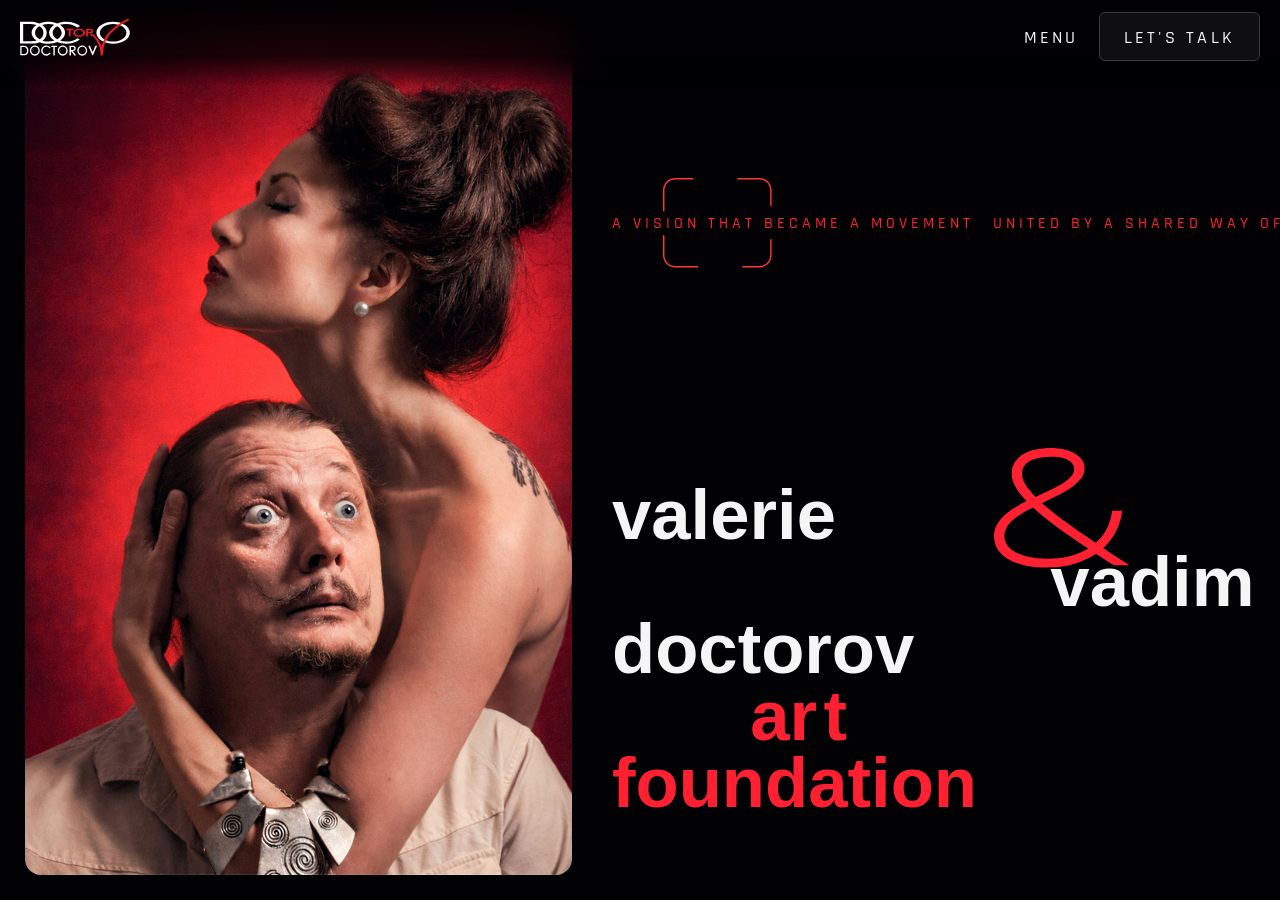
==== commit 5e94968d: "checkpoint before header architecture cleanup" ====
--- a/index.html
+++ b/index.html
@@ -1,5 +1,5 @@
 <!doctype html>
-<html lang="de">
+<html lang="en">
   <head>
     <meta charset="UTF-8" />
     <meta name="viewport" content="width=device-width, initial-scale=1.0" />
@@ -13,121 +13,20 @@
     <link rel="stylesheet" href="css/variables.css" />
     <link rel="stylesheet" href="css/base.css" />
     <link rel="stylesheet" href="css/style.css" />
+    <script src="./js/components.js" defer></script>
     <script src="./js/header.js" defer></script>
+    <script src="./js/intro.js" defer></script>
     <title>DOC — Portfolio</title>
   </head>
 
   <body>
+    <!-- ======================= intro ==================== -->
+    <div class="intro">
+      <img class="intro__logo" src="./images/Logo_doc.svg" alt="" />
+    </div>
+
     <!-- ======================= header ==================== -->
-    <header class="header">
-      <nav class="header__nav">
-        <a class="header__logo" href="#">
-          <img
-            class="header__logo-image"
-            src="./images/Logo_doc.svg"
-            alt="Doctorov"
-          />
-        </a>
-        <div class="header__actions">
-          <button class="header__menu-button" type="button">MENU</button>
-
-          <a class="header__contact" href="#contact">LASS UNS REDEN</a>
-        </div>
-      </nav>
-      <div class="header__overlay">
-        <div class="header__overlay-top">
-          <a
-            href="./index.html"
-            class="header__overlay-logo"
-            aria-label="Doctorov — Home"
-          >
-            <span class="header__overlay-logo-text">
-              VALERIE & VADIM DOCTOROV
-              <span class="header__overlay-logo-accent">ART FOUNDATION</span>
-            </span>
-
-            <img
-              class="header__overlay-logo-image"
-              src="./images/Logo_doc.svg"
-              alt=""
-            />
-          </a>
-          <div class="header__overlay-actions">
-            <button class="header__language-button" type="button">UA</button>
-            <button class="header__close-button" type="button">CLOSE</button>
-          </div>
-        </div>
-        <nav class="header__overlay-nav">
-          <a href="#" class="header__overlay-link">
-            <span class="header__number-one">01</span>
-            <span>home</span>
-          </a>
-          <a href="#" class="header__overlay-link">
-            <span>02</span>
-            <span>about</span>
-          </a>
-          <a href="#" class="header__overlay-link">
-            <span>03</span>
-            <span>po<span class="header__overlay-r">r</span>tfolio</span>
-          </a>
-          <a href="#" class="header__overlay-link">
-            <span>04</span>
-            <span>community</span>
-          </a>
-        </nav>
-        <div class="header__overlay-bottom">
-          <div class="header__overlay-bottom-left">
-            <a class="header__overlay-book" href="#book">the book</a>
-            <a href="mailto:vv_doctorov@gmail.com"> vv_doctorov@gmail.com </a>
-          </div>
-
-          <div class="header__overlay-bottom-right">
-            <a
-              class="header__call-button"
-              href="https://wa.me/491234567890"
-              target="_blank"
-              rel="noopener"
-              aria-label="Write to us on WhatsApp"
-            >
-              <img
-                class="header__call-button-icon"
-                src="./images/ico/ico_call.svg"
-                alt=""
-              />
-            </a>
-
-            <div class="header__overlay-socials">
-              <a class="header__social-link" href="#" aria-label="YouTube">
-                <span class="header__social-text">youtube</span>
-                <img
-                  class="header__social-icon"
-                  src="./images/ico/ico_youtube_2.svg"
-                  alt=""
-                />
-              </a>
-
-              <a class="header__social-link" href="#" aria-label="LinkedIn">
-                <span class="header__social-text">linkedin</span>
-                <img
-                  class="header__social-icon"
-                  src="./images/ico/linkedin.svg"
-                  alt=""
-                />
-              </a>
-
-              <a class="header__social-link" href="#" aria-label="Facebook">
-                <span class="header__social-text">facebook</span>
-                <img
-                  class="header__social-icon"
-                  src="./images/ico/ico_facebook_2.svg"
-                  alt=""
-                />
-              </a>
-            </div>
-          </div>
-        </div>
-      </div>
-    </header>
+    <div id="site-header"></div>
 
     <!-- ======================= main ==================== -->
     <main>
@@ -191,11 +90,12 @@
               alt=""
             />
           </div>
+          <a class="hero__contact" href="./contact.html"> Let's talk </a>
         </div>
       </section>
 
       <!-- =========================  бегущая строка  ================ -->
-      <section class="clients-marquee">
+      <!-- <section class="clients-marquee">
         <div class="clients-marquee__track">
           <div class="clients-marquee__group">
             <span class="clients-marquee__item">01 Ideation</span>
@@ -213,23 +113,23 @@
             <span class="clients-marquee__item">05 Post-production</span>
           </div>
         </div>
-      </section>
+      </section> -->
 
-      <!-- ===============================  Intro ================================= -->
+      <!-- ===============================  About ================================= -->
 
-      <section class="intro">
-        <div class="intro__main">
-          <h2 class="intro__title">
+      <!-- <section class="about">
+        <div class="about__main">
+          <h2 class="about__title">
             We are a united
-            <span class="intro__accent">community of photographers</span>
+            <span class="about__accent">community of photographers</span>
             by a passion for visual storytelling — bringing together different
             perspectives, ideas and experiences to create images that
-            <span class="intro__accent">stay in memory.</span>
+            <span class="about__accent">stay in memory.</span>
           </h2>
         </div>
-        <div class="intro__side">
-          <h3 class="intro__side__label">WHO WE ARE</h3>
-          <div class="intro__side__social">
+        <div class="about__side">
+          <h3 class="about__side-label">WHO WE ARE</h3>
+          <div class="about__side-social">
             <a href="#" aria-label="Behance">
               <img src="./images/ico/behance.svg" alt="" />
             </a>
@@ -243,32 +143,7 @@
             </a>
           </div>
         </div>
-      </section>
-
-      <!-- ===============================  Chess ================================= -->
-      <!-- 
-      <section class="aboutAs">
-        <div class="aboutAs__chessBack"></div>
       </section> -->
-
-      <!-- ============================================================================ -->
-
-      <section class="Calculator">
-        <div class="Calculator__Items">
-          <input class="Calculator__Itrms__Input1" type="text" />
-          <select class="Calculator__Itrms__Operator" name="" id="">
-            <option value="">+</option>
-            <option value="">-</option>
-            <option value="">*</option>
-            <option value="">/</option>
-          </select>
-          <input class="Calculator__Itrms__Input2" type="text" />
-
-          <input class="Calculator__Itrms__result" type="text" />
-        </div>
-      </section>
-
-      input
     </main>
   </body>
 </html>
--- a/css/variables.css
+++ b/css/variables.css
@@ -3,6 +3,8 @@
   --color-bg: #020204;
   --color-text: #f5f5f5;
   --color-accent: #ff2132;
+  --color-accent-green: #8dff6a;
+
   --color-muted: #dbdbdb;
 
   /* Fonts */
@@ -20,4 +22,7 @@
   /* Layout */
   --container-width: 1400px;
   --page-padding: 32px;
+  --border-radius-but: 6px;
+
+  --header-padding-inline: clamp(20px, 4vw, 32px);
 }
--- a/css/style.css
+++ b/css/style.css
@@ -1,17 +1,146 @@
+/* ======================== section Intro =========================== */
+/* браузер может анимировать переход между двумя HTML-страницами одного сайта */
+
+@view-transition {
+  navigation: auto;
+}
+
+::view-transition-old(root) {
+  animation: none;
+}
+
+::view-transition-new(root) {
+  animation: page-enter 1.1s cubic-bezier(0.76, 0, 0.24, 1);
+}
+
+@keyframes page-enter {
+  from {
+    transform: translateY(100%);
+  }
+
+  to {
+    transform: translateY(0);
+  }
+}
+
+.intro {
+  position: fixed;
+  inset: 0;
+  z-index: 100;
+
+  display: grid;
+  place-items: center;
+
+  background-color: var(--color-bg);
+
+  transition: transform 1.2s cubic-bezier(0.76, 0, 0.24, 1);
+}
+.intro--hide {
+  transform: translateY(-100%);
+}
+
+.intro__logo {
+  width: 180px;
+  height: auto;
+  animation: intro-logo-in 1.9s cubic-bezier(0.22, 1, 0.36, 1) both;
+}
+
+@keyframes intro-logo-in {
+  from {
+    opacity: 0;
+    transform: scale(0.75);
+  }
+
+  to {
+    opacity: 1;
+    transform: scale(1);
+  }
+}
+/* --------------------------------------------------------------- */
+
+body.menu-open {
+  overflow: hidden;
+}
+
+body.menu-open .hero {
+  transform: translateY(100svh);
+}
+
+.header__overlay.is-open .header__overlay-link {
+  opacity: 1;
+  transform: translateY(0);
+}
+
+.header__overlay.is-open .header__overlay-link:nth-child(1) {
+  transition-delay: 0.2s;
+}
+
+.header__overlay.is-open .header__overlay-link:nth-child(2) {
+  transition-delay: 0.35s;
+}
+
+.header__overlay.is-open .header__overlay-link:nth-child(3) {
+  transition-delay: 0.5s;
+}
+
+.header__overlay.is-open .header__overlay-link:nth-child(4) {
+  transition-delay: 0.65s;
+}
+
 /* ======================== section Hero =========================== */
 .header {
   position: absolute;
   top: 0;
   left: 0;
   width: 100%;
-  z-index: 10;
   padding: 54px 40px;
+}
+
+.header__logo-image {
+  width: 110px;
+  height: auto;
+  display: block;
 }
 
 .header__nav {
   display: flex;
   justify-content: space-between;
   align-items: center;
+
+  position: fixed;
+
+  top: 0;
+  inset-inline: 0;
+
+  padding: 14px 20px 24px;
+  isolation: isolate;
+
+  z-index: 30;
+  transition: transform 1.1s cubic-bezier(0.76, 0, 0.24, 1);
+}
+
+.header__nav::before {
+  content: "";
+
+  position: absolute;
+  inset: 0;
+  z-index: -1;
+
+  background: rgba(2, 2, 4, 0.72);
+  backdrop-filter: blur(18px);
+  -webkit-backdrop-filter: blur(18px);
+
+  mask-image: linear-gradient(to bottom, black 0%, black 65%, transparent 100%);
+
+  -webkit-mask-image: linear-gradient(
+    to bottom,
+    black 0%,
+    black 65%,
+    transparent 100%
+  );
+
+  pointer-events: none;
+  transition: opacity 0.3s ease;
 }
 
 .hero {
@@ -21,6 +150,10 @@
   background-color: var(--color-bg);
   gap: 40px;
   padding: 25px;
+
+  position: relative;
+  z-index: 25;
+  transition: transform 1.1s cubic-bezier(0.76, 0, 0.24, 1);
 }
 
 .hero__image {
@@ -44,6 +177,88 @@
   /* чтоби сделать absolut у .hero__motion */
 }
 
+/* ---------- buttons ----------- */
+.header__menu-button,
+.header__contact {
+  font-family: var(--font-main);
+  font-size: 18px;
+  font-weight: 500;
+  letter-spacing: 0.18em;
+  text-transform: uppercase;
+
+  color: var(--color-text);
+
+  transition:
+    color 0.3s ease,
+    text-shadow 0.3s ease,
+    border-color 0.3s ease,
+    box-shadow 0.3s ease,
+    transform 0.15s ease;
+}
+
+.header__menu-button {
+  border: 0;
+  padding: 12px 16px;
+  background: transparent;
+  cursor: pointer;
+}
+
+.header__contact {
+  padding: 13px 24px 11px;
+
+  border: 1px solid rgba(255, 255, 255, 0.18);
+  border-radius: var(--border-radius-but);
+
+  background: rgba(255, 255, 255, 0.06);
+}
+
+.header__menu-button:active,
+.header__contact:active {
+  transform: translateY(1px) scale(0.99);
+}
+
+/* .header__menu-button:hover,
+.header__contact:hover {
+  color: #ff3b30;
+
+  text-shadow:
+    0 0 6px rgba(255, 59, 48, 0.8),
+    0 0 16px rgba(255, 59, 48, 0.45);
+}
+
+.header__menu-button:active,
+.header__contact:active {
+  transform: translateY(1px) scale(0.99);
+} */
+
+.header__menu-button:hover {
+  color: #ff3b30;
+
+  text-shadow:
+    0 0 6px rgba(255, 59, 48, 0.8),
+    0 0 16px rgba(255, 59, 48, 0.45);
+}
+
+.header__contact:hover {
+  color: var(--color-accent);
+
+  border-color: rgba(255, 59, 48, 0.4);
+  background-color: rgba(255, 59, 48, 0.2);
+
+  box-shadow:
+    0 0 16px rgba(255, 59, 48, 0.3),
+    0 0 36px rgba(255, 59, 48, 0.15),
+    inset 0 0 16px rgba(255, 59, 48, 0.08);
+
+  text-shadow:
+    0 0 6px currentColor,
+    0 0 14px currentColor;
+}
+
+.header__menu-icon {
+  display: none;
+}
+
 /* ---------- title ----------- */
 
 .hero__title-wrapper {
@@ -170,8 +385,25 @@
   letter-spacing: 0.25em;
 }
 
+/* ----------------------------------------------- */
+
+.body-contact-page .header__contact {
+  display: none;
+}
+
 /* -----------------------  header__overlay ------------------------- */
+
+.header__overlay.is-open {
+  opacity: 1;
+  visibility: visible;
+  pointer-events: auto;
+}
+
 .header__overlay {
+  opacity: 0;
+  visibility: hidden;
+  pointer-events: none;
+
   --glow-x: 20%;
   --glow-y: 25%;
 
@@ -192,6 +424,7 @@
     radial-gradient(circle at 70% 33%, rgba(255, 0, 0, 0.2), transparent 100%),
     var(--color-bg);
 }
+
 .header__overlay::before {
   content: "";
 
@@ -240,9 +473,13 @@
     0 0 14px rgba(255, 59, 48, 0.5),
     0 0 28px rgba(3, 2, 2, 0.25);
 
+  opacity: 0;
+  transform: translateY(45px);
+
   transition:
-    transform 0.5s ease,
-    text-shadow 0.5s ease;
+    transform 0.9s cubic-bezier(0.22, 1, 0.36, 1),
+    text-shadow 0.5s ease,
+    opacity 0.9s ease;
 }
 
 .header__overlay-link:hover {
@@ -436,8 +673,7 @@
 
 @media (max-width: 700px) {
   .header__overlay {
-    --overlay-padding-inline: clamp(20px, 6vw, 40px);
-    padding-inline: var(--overlay-padding-inline);
+    padding-inline: var(--header-padding-inline);
     padding-top: 36px;
     padding-bottom: 36px;
   }
@@ -453,6 +689,15 @@
     column-gap: clamp(20px, 5vw, 40px);
   }
 
+  .header__overlay-actions {
+    position: fixed;
+    top: 15px;
+    right: 48px;
+
+    height: 48px;
+    align-items: center;
+  }
+
   .header__overlay-bottom {
     align-items: flex-end;
   }
@@ -472,51 +717,24 @@
     align-items: flex-start;
   }
 
-  .header__close-button {
-    position: relative;
-
-    width: 24px;
-    height: 24px;
-
-    font-size: 0;
-  }
-
-  .header__close-button::before,
-  .header__close-button::after {
-    content: "";
-
-    position: absolute;
-    top: 50%;
-    left: 50%;
-
-    width: 20px;
-    height: 2px;
-
-    background: currentColor;
-    border-radius: 999px;
-  }
-
-  .header__close-button::before {
-    transform: translate(-50%, -50%) rotate(45deg);
-  }
-
-  .header__close-button::after {
-    transform: translate(-50%, -50%) rotate(-45deg);
-  }
-
   .header__call-button {
     width: 34px;
   }
 
-  .header__overlay-logo-text {
+  /* .header__overlay-logo-text {
     display: none;
-  }
-
-  .header__overlay-logo-image {
+  } */
+
+  /* .header__overlay-logo-image {
     display: block;
     width: 90px;
     height: auto;
     opacity: 80%;
+  } */
+
+  .header__overlay-logo,
+  .header__close-button {
+    display: none;
   }
 }
 
@@ -596,25 +814,136 @@
 }
 
 @media (max-width: 900px) and (max-height: 500px) {
+  .header__logo-image {
+    width: 90px;
+    transform: translateY(-6px);
+  }
+
   .header__overlay {
     padding-inline: 24px;
     padding-block: 24px;
   }
 
   .header__overlay-nav {
-    transform: translateY(6vh);
+    transform: translateY(15vh);
+  }
+
+  .header__social-icon {
+    width: 16px;
+    height: 16px;
   }
 }
 
 /* ======================== section abotAs =========================== */
-.aboutAs__cell {
-  width: 50px;
-  height: 50px;
-  background-color: red;
-}
-
-.aboutAs__chessBack {
-  display: flex;
-  flex-wrap: wrap;
-  width: 2500px;
-}
+
+.hero__contact {
+  display: none;
+}
+
+@media (max-width: 700px) {
+  .header__logo-image {
+    width: 75px;
+  }
+
+  .hero {
+    grid-template-columns: 1fr;
+    height: auto;
+    padding-top: 100px;
+  }
+  .header__nav {
+    padding-inline: var(--header-padding-inline);
+  }
+
+  .header__contact {
+    display: none;
+  }
+
+  .hero__content {
+    flex-direction: column;
+    align-items: stretch;
+  }
+
+  body.menu-open .header__menu-button {
+    color: var(--color-accent-green);
+  }
+
+  .header__menu-text {
+    display: none;
+  }
+
+  .header__menu-icon {
+    display: flex;
+    flex-direction: column;
+    gap: 4px;
+  }
+
+  .header__menu-icon span {
+    width: 15px;
+    height: 1px;
+    border-radius: 999px;
+    background-color: currentColor;
+    transition:
+      transform 0.35s ease,
+      opacity 0.2s ease,
+      width 0.25s ease,
+      box-shadow 0.25s ease;
+  }
+
+  .header__menu-button:hover .header__menu-icon span {
+    box-shadow:
+      0 0 5px currentColor,
+      0 0 10px currentColor;
+  }
+
+  .header__menu-button {
+    display: flex;
+    align-items: center;
+    justify-content: center;
+
+    width: 48px;
+    height: 48px;
+    padding: 0;
+    margin-right: -18px;
+  }
+
+  .header__menu-button:focus {
+    outline: none;
+  }
+  .header__menu-button:focus-visible {
+    outline: none;
+    text-shadow: 0 0 8px currentColor;
+  }
+
+  .hero__contact {
+    display: block;
+    width: 100%;
+    margin-top: 28px;
+
+    padding: 16px 20px;
+
+    border: 1px solid rgba(255, 255, 255, 0.18);
+    border-radius: 4px;
+
+    text-align: center;
+
+    font-family: var(--font-main);
+    font-size: 16px;
+    font-weight: 500;
+    letter-spacing: 0.18em;
+    text-transform: uppercase;
+
+    color: var(--color-text);
+    background: rgba(255, 255, 255, 0.06);
+  }
+  body.menu-open .header__menu-icon span:nth-child(1) {
+    transform: translateY(5px) rotate(45deg);
+  }
+
+  body.menu-open .header__menu-icon span:nth-child(2) {
+    opacity: 0;
+  }
+
+  body.menu-open .header__menu-icon span:nth-child(3) {
+    transform: translateY(-5px) rotate(-45deg);
+  }
+}
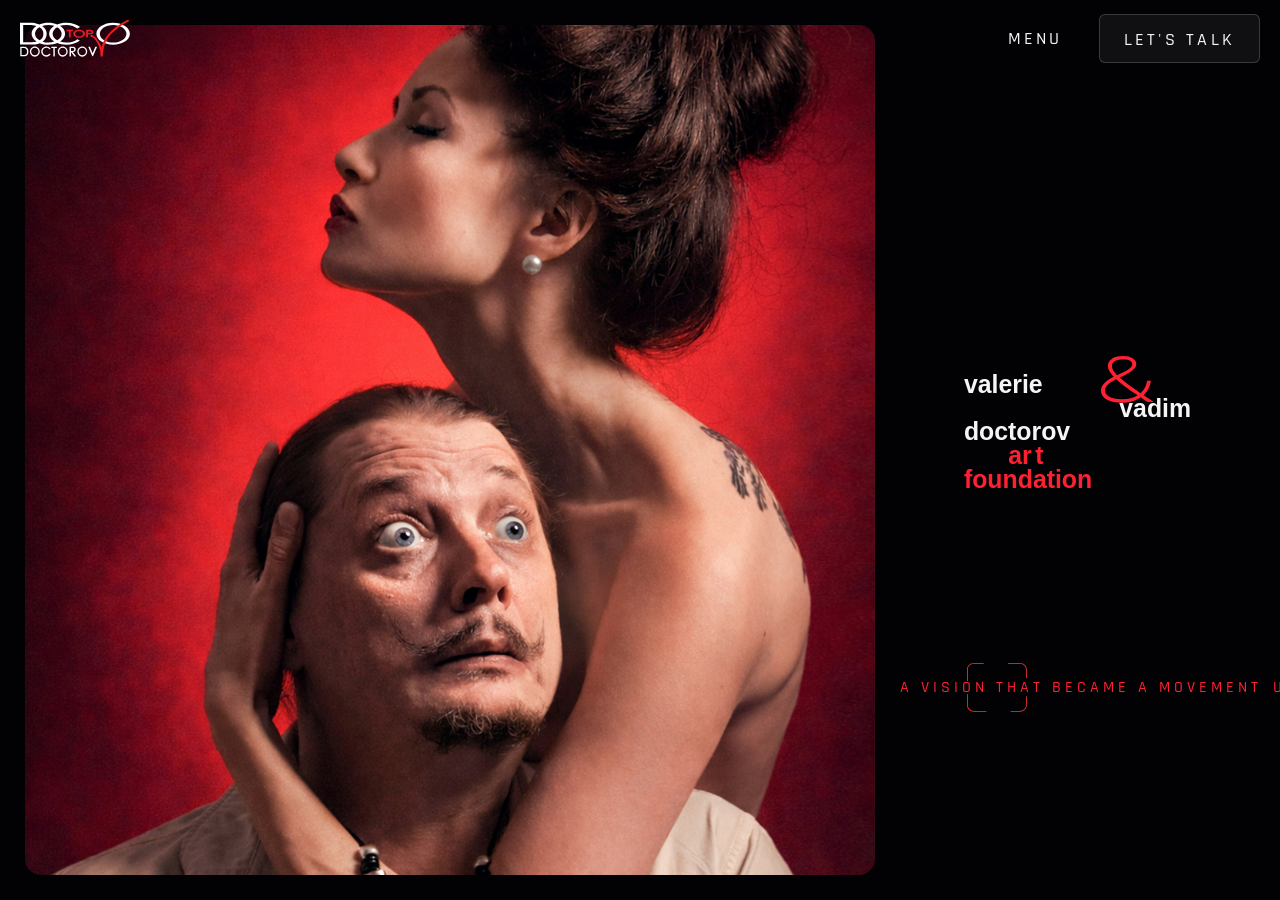
==== commit fe90cf52: "reparature" ====
--- a/index.html
+++ b/index.html
@@ -29,121 +29,125 @@
     <div id="site-header"></div>
 
     <!-- ======================= main ==================== -->
-    <main>
-      <section class="hero">
-        <img
-          class="hero__image"
-          src="./images/hero.jpg"
-          alt="Porträt eines Fotografen"
-        />
-        <div class="hero__content">
-          <div class="hero__motion">
-            <img
-              class="hero__viewfinder"
-              src="./images/ico/ViewFinder.svg"
-              alt=""
-            />
-            <div class="hero__marquee">
-              <div class="hero__marquee-track">
-                <div class="hero__marquee-group">
-                  <span>A Vision That Became a Movement</span>
-                  <span>United by a Shared Way of Seeing</span>
-                </div>
+    <div class="page-shell">
+      <main>
+        <section class="hero">
+          <img
+            class="hero__image"
+            src="./images/hero.jpg"
+            alt="Porträt eines Fotografen"
+          />
+          <div class="hero__content">
+            <div class="hero__motion">
+              <img
+                class="hero__viewfinder"
+                src="./images/ico/ViewFinder.svg"
+                alt=""
+              />
+              <div class="hero__marquee">
+                <div class="hero__marquee-track">
+                  <div class="hero__marquee-group">
+                    <span>A Vision That Became a Movement</span>
+                    <span>United by a Shared Way of Seeing</span>
+                  </div>
 
-                <div class="hero__marquee-group" aria-hidden="true">
-                  <span>A Vision That Became a Movement</span>
-                  <span>United by a Shared Way of Seeing</span>
+                  <div class="hero__marquee-group" aria-hidden="true">
+                    <span>A Vision That Became a Movement</span>
+                    <span>United by a Shared Way of Seeing</span>
+                  </div>
                 </div>
               </div>
             </div>
+            <div class="hero__title-wrapper">
+              <img
+                class="hero__ampersand hero__ampersand--back"
+                src="./images/ico/&_back.svg"
+                alt=""
+              />
+              <h1 class="hero__title">
+                <span class="hero__title-line">
+                  valerie
+                  <span class="hero__title-accent hero__ampersand--font"
+                    >&</span
+                  >
+                </span>
+
+                <span class="hero__title-line hero__title-line--vadim">
+                  vadim
+                </span>
+
+                <span class="hero__title-line">doctorov</span>
+
+                <span
+                  class="hero__title-line hero__title-line--art hero__title-accent"
+                >
+                  ar<span class="hero__title-t">t</span>
+                </span>
+                <span class="hero__title-line hero__title-accent"
+                  >foundation</span
+                >
+              </h1>
+              <img
+                class="hero__ampersand hero__ampersand--front"
+                src="./images/ico/&_front.svg"
+                alt=""
+              />
+            </div>
+            <a class="hero__contact" href="./contact.html"> Let's talk </a>
           </div>
-          <div class="hero__title-wrapper">
-            <img
-              class="hero__ampersand hero__ampersand--back"
-              src="./images/ico/&_back.svg"
-              alt=""
-            />
-            <h1 class="hero__title">
-              <span class="hero__title-line">
-                valerie
-                <span class="hero__title-accent hero__ampersand--font">&</span>
-              </span>
+        </section>
 
-              <span class="hero__title-line hero__title-line--vadim">
-                vadim
-              </span>
+        <!-- =========================  бегущая строка  ================ -->
+        <!-- <section class="clients-marquee">
+          <div class="clients-marquee__track">
+            <div class="clients-marquee__group">
+              <span class="clients-marquee__item">01 Ideation</span>
+              <span class="clients-marquee__item">02 Scripting & Strategy</span>
+              <span class="clients-marquee__item">03 Post-production </span>
+              <span class="clients-marquee__item">04 Production</span>
+              <span class="clients-marquee__item">05 Post-production</span>
+            </div>
+  
+            <div class="clients-marquee__group">
+              <span class="clients-marquee__item">01 Ideation</span>
+              <span class="clients-marquee__item">02 Scripting & Strategy</span>
+              <span class="clients-marquee__item">03 Post-production </span>
+              <span class="clients-marquee__item">04 Production</span>
+              <span class="clients-marquee__item">05 Post-production</span>
+            </div>
+          </div>
+        </section> -->
 
-              <span class="hero__title-line">doctorov</span>
+        <!-- ===============================  About ================================= -->
 
-              <span
-                class="hero__title-line hero__title-line--art hero__title-accent"
-              >
-                ar<span class="hero__title-t">t</span>
-              </span>
-              <span class="hero__title-line hero__title-accent"
-                >foundation</span
-              >
-            </h1>
-            <img
-              class="hero__ampersand hero__ampersand--front"
-              src="./images/ico/&_front.svg"
-              alt=""
-            />
+        <!-- <section class="about">
+          <div class="about__main">
+            <h2 class="about__title">
+              We are a united
+              <span class="about__accent">community of photographers</span>
+              by a passion for visual storytelling — bringing together different
+              perspectives, ideas and experiences to create images that
+              <span class="about__accent">stay in memory.</span>
+            </h2>
           </div>
-          <a class="hero__contact" href="./contact.html"> Let's talk </a>
-        </div>
-      </section>
-
-      <!-- =========================  бегущая строка  ================ -->
-      <!-- <section class="clients-marquee">
-        <div class="clients-marquee__track">
-          <div class="clients-marquee__group">
-            <span class="clients-marquee__item">01 Ideation</span>
-            <span class="clients-marquee__item">02 Scripting & Strategy</span>
-            <span class="clients-marquee__item">03 Post-production </span>
-            <span class="clients-marquee__item">04 Production</span>
-            <span class="clients-marquee__item">05 Post-production</span>
+          <div class="about__side">
+            <h3 class="about__side-label">WHO WE ARE</h3>
+            <div class="about__side-social">
+              <a href="#" aria-label="Behance">
+                <img src="./images/ico/behance.svg" alt="" />
+              </a>
+  
+              <a href="#" aria-label="LinkedIn">
+                <img src="./images/ico/linkedin.svg" alt="" />
+              </a>
+  
+              <a href="#" aria-label="Twitter">
+                <img src="./images/ico/twitter.svg" alt="" />
+              </a>
+            </div>
           </div>
-
-          <div class="clients-marquee__group">
-            <span class="clients-marquee__item">01 Ideation</span>
-            <span class="clients-marquee__item">02 Scripting & Strategy</span>
-            <span class="clients-marquee__item">03 Post-production </span>
-            <span class="clients-marquee__item">04 Production</span>
-            <span class="clients-marquee__item">05 Post-production</span>
-          </div>
-        </div>
-      </section> -->
-
-      <!-- ===============================  About ================================= -->
-
-      <!-- <section class="about">
-        <div class="about__main">
-          <h2 class="about__title">
-            We are a united
-            <span class="about__accent">community of photographers</span>
-            by a passion for visual storytelling — bringing together different
-            perspectives, ideas and experiences to create images that
-            <span class="about__accent">stay in memory.</span>
-          </h2>
-        </div>
-        <div class="about__side">
-          <h3 class="about__side-label">WHO WE ARE</h3>
-          <div class="about__side-social">
-            <a href="#" aria-label="Behance">
-              <img src="./images/ico/behance.svg" alt="" />
-            </a>
-
-            <a href="#" aria-label="LinkedIn">
-              <img src="./images/ico/linkedin.svg" alt="" />
-            </a>
-
-            <a href="#" aria-label="Twitter">
-              <img src="./images/ico/twitter.svg" alt="" />
-            </a>
-          </div>
-        </div>
-      </section> -->
-    </main>
+        </section> -->
+      </main>
+    </div>
   </body>
 </html>
--- a/css/style.css
+++ b/css/style.css
@@ -62,7 +62,14 @@
   overflow: hidden;
 }
 
-body.menu-open .hero {
+.page-shell {
+  position: relative;
+  z-index: 25;
+
+  transition: transform 1.1s cubic-bezier(0.76, 0, 0.24, 1);
+}
+
+body.menu-open .page-shell {
   transform: translateY(100svh);
 }
 
@@ -87,7 +94,7 @@
   transition-delay: 0.65s;
 }
 
-/* ======================== section Hero =========================== */
+/* ======================== section Header =========================== */
 .header {
   position: absolute;
   top: 0;
@@ -102,6 +109,24 @@
   display: block;
 }
 
+.header__logo-menu {
+  display: none;
+
+  font-family: var(--font-main);
+  font-size: 14px;
+  letter-spacing: 0.2em;
+  text-transform: uppercase;
+  color: #fff;
+}
+
+body.menu-open .header__logo-image {
+  display: none;
+}
+
+body.menu-open .header__logo-menu {
+  display: block;
+}
+
 .header__nav {
   display: flex;
   justify-content: space-between;
@@ -140,26 +165,28 @@
   );
 
   pointer-events: none;
+  opacity: 0;
   transition: opacity 0.3s ease;
 }
 
 .hero {
-  height: min(100vh, 900px);
+  height: 100svh;
   display: grid;
-  grid-template-columns: 46fr 54fr;
+  grid-template-columns: calc(100svh - 50px) minmax(0, 1fr);
   background-color: var(--color-bg);
-  gap: 40px;
+  gap: 25px;
   padding: 25px;
 
   position: relative;
   z-index: 25;
-  transition: transform 1.1s cubic-bezier(0.76, 0, 0.24, 1);
+  overflow: hidden;
 }
 
 .hero__image {
-  width: 100%;
-  height: 100%;
+  width: auto;
+  height: calc(100svh - 50px);
   object-fit: cover;
+  aspect-ratio: 1 / 1;
   border-radius: 16px;
 
   position: relative;
@@ -169,7 +196,8 @@
 .hero__content {
   min-width: 0;
   display: flex;
-  align-items: flex-end;
+  align-items: center;
+  justify-content: center;
 
   container-type: inline-size;
 
@@ -178,7 +206,15 @@
 }
 
 /* ---------- buttons ----------- */
+
+.header__actions {
+  display: flex;
+  align-items: center;
+  gap: 20px;
+}
+
 .header__menu-button,
+.header__language-button,
 .header__contact {
   font-family: var(--font-main);
   font-size: 18px;
@@ -196,6 +232,23 @@
     transform 0.15s ease;
 }
 
+.header__language-button {
+  border: 0;
+  padding: 0;
+  background: transparent;
+  cursor: pointer;
+
+  opacity: 0;
+  visibility: hidden;
+  pointer-events: none;
+}
+
+body.menu-open .header__language-button {
+  opacity: 1;
+  visibility: visible;
+  pointer-events: auto;
+}
+
 .header__menu-button {
   border: 0;
   padding: 12px 16px;
@@ -217,8 +270,7 @@
   transform: translateY(1px) scale(0.99);
 }
 
-/* .header__menu-button:hover,
-.header__contact:hover {
+.header__menu-button:hover {
   color: #ff3b30;
 
   text-shadow:
@@ -226,17 +278,11 @@
     0 0 16px rgba(255, 59, 48, 0.45);
 }
 
-.header__menu-button:active,
-.header__contact:active {
-  transform: translateY(1px) scale(0.99);
-} */
-
-.header__menu-button:hover {
-  color: #ff3b30;
-
+.header__language-button:hover {
+  color: var(--color-accent-green);
   text-shadow:
-    0 0 6px rgba(255, 59, 48, 0.8),
-    0 0 16px rgba(255, 59, 48, 0.45);
+    0 0 6px currentColor,
+    0 0 16px currentColor;
 }
 
 .header__contact:hover {
@@ -262,7 +308,8 @@
 /* ---------- title ----------- */
 
 .hero__title-wrapper {
-  width: 100%;
+  padding-bottom: 10%;
+  width: 64%;
   position: relative;
   z-index: 3;
 }
@@ -274,7 +321,7 @@
 
   font-family: var(--font-heading);
   color: var(--color-text);
-  font-size: 11cqw;
+  font-size: 7cqw;
   line-height: 0.95;
 
   position: relative;
@@ -306,9 +353,9 @@
 
 .hero__ampersand {
   position: absolute;
-  width: 21.2cqw;
-  top: 4cqw;
-  left: 59.4cqw;
+  width: 15cqw;
+  top: 0.9cqw;
+  left: 38.5cqw;
 }
 
 .hero__ampersand--back {
@@ -341,13 +388,13 @@
   width: auto;
   height: 14cqw;
 
-  top: 18%;
-  left: 8%;
+  top: 75%;
+  left: 19%;
 }
 
 .hero__marquee {
   position: absolute;
-  top: calc(18% + 7cqw);
+  top: calc(75% + 7cqw);
   transform: translateY(-50%);
 }
 
@@ -385,12 +432,6 @@
   letter-spacing: 0.25em;
 }
 
-/* ----------------------------------------------- */
-
-.body-contact-page .header__contact {
-  display: none;
-}
-
 /* -----------------------  header__overlay ------------------------- */
 
 .header__overlay.is-open {
@@ -413,7 +454,7 @@
   z-index: 20;
 
   display: grid;
-  grid-template-rows: auto minmax(0, 1fr) auto;
+  grid-template-rows: minmax(0, 1fr) auto;
 
   background:
     radial-gradient(
@@ -493,11 +534,6 @@
 
 /* ---------- overlay utility text ---------- */
 
-.header__overlay-top {
-  line-height: 1;
-}
-
-.header__overlay-top,
 .header__overlay-bottom {
   display: flex;
   justify-content: space-between;
@@ -512,7 +548,6 @@
   font-size: 14px;
 }
 
-.header__overlay-actions,
 .header__overlay-bottom-left,
 .header__overlay-socials {
   display: flex;
@@ -523,7 +558,6 @@
   gap: 30px;
 }
 
-.header__overlay-actions,
 .header__overlay-socials {
   gap: 20px;
 }
@@ -535,53 +569,16 @@
   gap: 22px;
 }
 
-.header__overlay-logo {
-  letter-spacing: 0.2em;
-}
-
-/* .header__overlay-logo-text {
-  display: none;
-}
-
-.header__overlay-logo-image {
-  display: block;
-  width: 110px;
-  height: auto;
-  opacity: 80%;
-} */
-
-.header__overlay-logo-image {
-  display: none;
-}
-
-.header__overlay-actions > button:nth-child(2),
 .header__overlay-book {
   color: #8dff6a;
 }
 
-.header__language-button,
-.header__close-button {
-  font: inherit;
-  color: inherit;
-  letter-spacing: inherit;
-  text-transform: inherit;
-
-  border: 0;
-  padding: 0;
-  background: transparent;
-  cursor: pointer;
-}
-
 .header__number-one {
   letter-spacing: 0.18em;
 }
 
 .header__overlay-r {
   letter-spacing: 0.1em;
-}
-
-.header__overlay-logo-accent {
-  color: var(--color-accent);
 }
 
 .header__call-button {
@@ -616,8 +613,6 @@
 
 /* ---------- hover states ---------- */
 
-.header__overlay-logo,
-.header__overlay-actions button,
 .header__overlay-bottom a {
   transition:
     color 0.5s ease,
@@ -626,8 +621,6 @@
     transform 0.5s ease;
 }
 
-.header__overlay-logo:hover,
-.header__overlay-actions button:hover,
 .header__overlay-bottom a:hover {
   opacity: 1;
 
@@ -689,15 +682,6 @@
     column-gap: clamp(20px, 5vw, 40px);
   }
 
-  .header__overlay-actions {
-    position: fixed;
-    top: 15px;
-    right: 48px;
-
-    height: 48px;
-    align-items: center;
-  }
-
   .header__overlay-bottom {
     align-items: flex-end;
   }
@@ -720,22 +704,6 @@
   .header__call-button {
     width: 34px;
   }
-
-  /* .header__overlay-logo-text {
-    display: none;
-  } */
-
-  /* .header__overlay-logo-image {
-    display: block;
-    width: 90px;
-    height: auto;
-    opacity: 80%;
-  } */
-
-  .header__overlay-logo,
-  .header__close-button {
-    display: none;
-  }
 }
 
 @media (max-width: 500px) {
@@ -753,12 +721,11 @@
     gap: 10px;
   }
 
-  .header__overlay-top,
   .header__overlay-bottom {
     font-size: 13px;
     letter-spacing: 0.15em;
   }
-  .header__overlay-actions,
+
   .header__overlay-bottom-left,
   .header__overlay-socials {
     gap: 12px;
@@ -797,19 +764,14 @@
     font-size: clamp(26px, 9vh, 44px);
   }
 
-  .header__overlay-top,
   .header__overlay-bottom {
     font-size: 13px;
     letter-spacing: 0.15em;
   }
-  .header__overlay-actions,
+
   .header__overlay-bottom-left,
   .header__overlay-socials {
     gap: 12px;
-  }
-
-  .header__overlay-logo {
-    letter-spacing: 0.15em;
   }
 }
 
@@ -861,6 +823,7 @@
   .hero__content {
     flex-direction: column;
     align-items: stretch;
+    justify-content: center;
   }
 
   body.menu-open .header__menu-button {
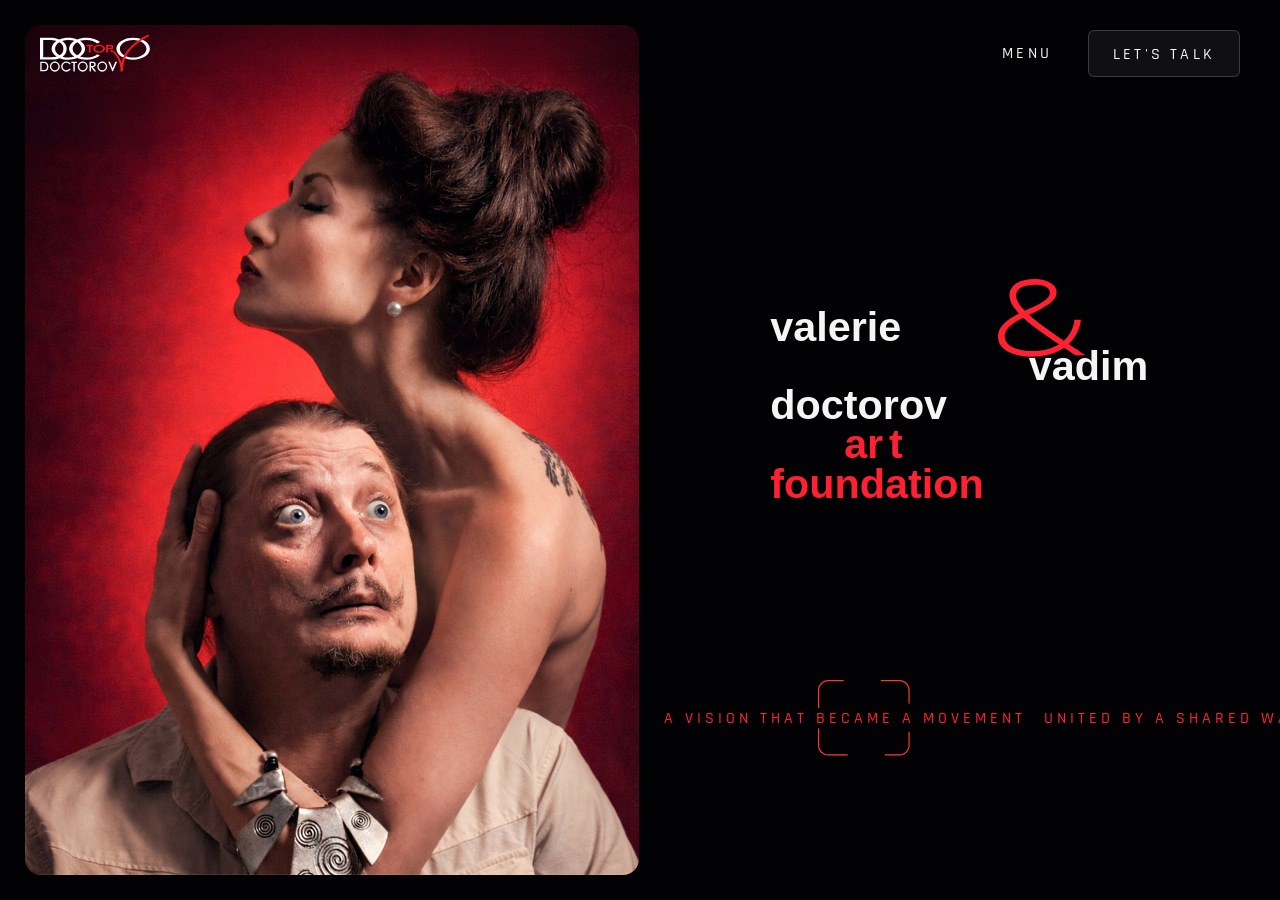
==== commit 7f68b04c: "add interactive hero image gallery" ====
--- a/index.html
+++ b/index.html
@@ -16,6 +16,7 @@
     <script src="./js/components.js" defer></script>
     <script src="./js/header.js" defer></script>
     <script src="./js/intro.js" defer></script>
+    <script src="./js/heroGallery.js" defer></script>
     <title>DOC — Portfolio</title>
   </head>
 
--- a/css/base.css
+++ b/css/base.css
@@ -6,6 +6,8 @@
 
 html {
   scroll-behavior: smooth;
+  background-color: var(--color-bg);
+  /* scrollbar-gutter: stable; */
 }
 
 body {
--- a/css/style.css
+++ b/css/style.css
@@ -58,7 +58,7 @@
 }
 /* --------------------------------------------------------------- */
 
-body.menu-open {
+body.scroll-locked {
   overflow: hidden;
 }
 
@@ -113,7 +113,7 @@
   display: none;
 
   font-family: var(--font-main);
-  font-size: 14px;
+  font-size: 16px;
   letter-spacing: 0.2em;
   text-transform: uppercase;
   color: #fff;
@@ -137,7 +137,7 @@
   top: 0;
   inset-inline: 0;
 
-  padding: 14px 20px 24px;
+  padding: 30px 40px 30px;
   isolation: isolate;
 
   z-index: 30;
@@ -172,7 +172,9 @@
 .hero {
   height: 100svh;
   display: grid;
-  grid-template-columns: calc(100svh - 50px) minmax(0, 1fr);
+  grid-template-columns:
+    min(calc(100svh - 50px), 48vw)
+    minmax(0, 1fr);
   background-color: var(--color-bg);
   gap: 25px;
   padding: 25px;
@@ -217,9 +219,9 @@
 .header__language-button,
 .header__contact {
   font-family: var(--font-main);
-  font-size: 18px;
+  font-size: 16px;
   font-weight: 500;
-  letter-spacing: 0.18em;
+  letter-spacing: 0.2em;
   text-transform: uppercase;
 
   color: var(--color-text);
@@ -237,16 +239,85 @@
   padding: 0;
   background: transparent;
   cursor: pointer;
+}
+
+.header__language-switcher {
+  position: relative;
+  display: none;
+}
+
+body.menu-open .header__language-switcher {
+  display: block;
+}
+
+.header__language-menu {
+  position: absolute;
+  top: calc(100% + 10px);
+  left: 50%;
+
+  display: flex;
+  flex-direction: column;
+  gap: 4px;
+
+  min-width: 64px;
+  padding: 8px;
+
+  border: 1px solid rgba(141, 255, 106, 0.22);
+  border-radius: 6px;
+
+  background: rgba(5, 8, 7, 0.72);
+
+  backdrop-filter: blur(18px);
+  -webkit-backdrop-filter: blur(18px);
+
+  box-shadow:
+    0 0 18px rgba(141, 255, 106, 0.08),
+    inset 0 0 12px rgba(141, 255, 106, 0.03);
 
   opacity: 0;
   visibility: hidden;
   pointer-events: none;
-}
-
-body.menu-open .header__language-button {
+
+  transform: translate(-50%, -6px);
+
+  transition:
+    opacity 0.25s ease,
+    transform 0.25s ease;
+}
+
+.header__language-menu button {
+  border: 0;
+  padding: 7px 10px;
+
+  background: transparent;
+  color: var(--color-text);
+
+  font-family: var(--font-main);
+  font-size: 14px;
+  font-weight: 500;
+  letter-spacing: 0.16em;
+
+  cursor: pointer;
+
+  transition:
+    color 0.25s ease,
+    text-shadow 0.25s ease,
+    background-color 0.25s ease;
+}
+
+.header__language-switcher.is-open .header__language-menu {
   opacity: 1;
   visibility: visible;
   pointer-events: auto;
+
+  transform: translate(-50%, 0);
+}
+
+.header__language-menu button:hover {
+  color: var(--color-accent-green);
+  text-shadow:
+    0 0 6px currentColor,
+    0 0 12px currentColor;
 }
 
 .header__menu-button {
@@ -308,7 +379,7 @@
 /* ---------- title ----------- */
 
 .hero__title-wrapper {
-  padding-bottom: 10%;
+  padding-bottom: 15%;
   width: 64%;
   position: relative;
   z-index: 3;
@@ -386,15 +457,15 @@
   position: absolute;
 
   width: auto;
-  height: 14cqw;
-
-  top: 75%;
-  left: 19%;
+  height: 13cqw;
+
+  top: 77%;
+  left: 26%;
 }
 
 .hero__marquee {
   position: absolute;
-  top: calc(75% + 7cqw);
+  top: calc(77% + 6.5cqw);
   transform: translateY(-50%);
 }
 
@@ -450,7 +521,7 @@
 
   position: fixed;
   inset: 0;
-  padding: 60px 64px 70px;
+  padding: 30px 40px 50px;
   z-index: 20;
 
   display: grid;
@@ -492,9 +563,15 @@
   display: flex;
   flex-direction: column;
   justify-content: center;
-  padding-top: 6vh;
+
+  width: max-content;
+  justify-self: center;
+
+  padding-top: 9vh;
   padding-bottom: 6vh;
-  gap: clamp(24px, 4vh, 56px);
+
+  gap: clamp(24px, 3vh, 56px);
+
   transform: translateY(3vh);
 }
 .header__overlay-link {
@@ -507,6 +584,7 @@
   font-family: var(--font-heading);
   font-size: clamp(44px, 5.5vw, 95px);
   line-height: 0.9;
+  letter-spacing: 0.03em;
 
   color: var(--color-accent);
   text-shadow:
@@ -541,8 +619,7 @@
   align-items: end;
 
   font-family: var(--font-main);
-  /* font-weight: 400; */
-  letter-spacing: 0.18em;
+  letter-spacing: 0.2em;
   text-transform: uppercase;
   color: #fff;
   font-size: 14px;
@@ -556,6 +633,7 @@
 
 .header__overlay-bottom-left {
   gap: 30px;
+  font-size: 16px;
 }
 
 .header__overlay-socials {
@@ -655,7 +733,86 @@
   width: 20px;
   height: 20px;
 }
-/* ---------- overlay responsive ---------- */
+
+/* ===================== RESPONSIVE ================================ */
+
+/* ======================= HEADER =============================== */
+
+@media (max-width: 900px) {
+  body.menu-open .header__logo-image {
+    display: block;
+  }
+
+  body.menu-open .header__logo-menu {
+    display: none;
+  }
+}
+
+@media (max-width: 700px) {
+  .header__logo-image {
+    width: 65px;
+    transform: translateY(4px);
+  }
+
+  .header__nav {
+    padding: 10px var(--header-padding-inline);
+  }
+
+  .header__contact {
+    display: none;
+  }
+
+  .header__menu-text {
+    display: none;
+  }
+
+  .header__menu-icon {
+    display: flex;
+    flex-direction: column;
+    gap: 4px;
+  }
+
+  .header__menu-icon span {
+    width: 15px;
+    height: 1px;
+
+    background-color: currentColor;
+    border-radius: 999px;
+
+    transition:
+      transform 0.35s ease,
+      opacity 0.2s ease,
+      box-shadow 0.25s ease;
+  }
+
+  .header__menu-button {
+    display: flex;
+    align-items: center;
+    justify-content: center;
+
+    width: 48px;
+    height: 48px;
+    padding: 0;
+  }
+
+  body.menu-open .header__menu-button {
+    color: var(--color-accent-green);
+  }
+
+  body.menu-open .header__menu-icon span:nth-child(1) {
+    transform: translateY(5px) rotate(45deg);
+  }
+
+  body.menu-open .header__menu-icon span:nth-child(2) {
+    opacity: 0;
+  }
+
+  body.menu-open .header__menu-icon span:nth-child(3) {
+    transform: translateY(-5px) rotate(-45deg);
+  }
+}
+
+/* ======================== OVERLAY — WIDTH ================================= */
 
 @media (max-width: 1200px) {
   .header__overlay {
@@ -672,12 +829,19 @@
   }
 
   .header__overlay-nav {
-    justify-content: flex-start;
+    justify-content: center;
+
+    padding-top: 0;
     padding-bottom: 0;
+
+    gap: 14px;
+
+    transform: translateY(6vh);
   }
 
   .header__overlay-link {
-    font-size: clamp(28px, 7vw, 44px);
+    font-size: clamp(22px, 5vw, 32px);
+
     grid-template-columns: clamp(55px, 12vw, 80px) 1fr;
     column-gap: clamp(20px, 5vw, 40px);
   }
@@ -697,8 +861,8 @@
 
   .header__overlay-socials {
     flex-direction: row;
+    align-items: flex-start;
     gap: 10px;
-    align-items: flex-start;
   }
 
   .header__call-button {
@@ -709,6 +873,9 @@
 @media (max-width: 500px) {
   .header__overlay-bottom {
     padding-top: 44px;
+
+    font-size: 13px;
+    letter-spacing: 0.15em;
   }
 
   .header__call-button-icon {
@@ -721,11 +888,6 @@
     gap: 10px;
   }
 
-  .header__overlay-bottom {
-    font-size: 13px;
-    letter-spacing: 0.15em;
-  }
-
   .header__overlay-bottom-left,
   .header__overlay-socials {
     gap: 12px;
@@ -739,14 +901,17 @@
 
   .header__overlay-link {
     font-size: clamp(24px, 8.5vw, 30px);
+
     grid-template-columns: 1fr;
     column-gap: 0;
   }
 
   .header__overlay-bottom {
     font-size: 12px;
+
     flex-direction: column;
     align-items: flex-start;
+
     gap: 20px;
   }
 
@@ -754,6 +919,8 @@
     align-items: flex-start;
   }
 }
+
+/* ====================== OVERLAY — HEIGHT ================================ */
 
 @media (max-height: 500px) {
   .header__overlay-nav {
@@ -796,117 +963,51 @@
   }
 }
 
-/* ======================== section abotAs =========================== */
+/* ======================== HERO ================================ */
 
 .hero__contact {
   display: none;
 }
 
 @media (max-width: 700px) {
-  .header__logo-image {
-    width: 75px;
-  }
-
   .hero {
+    height: auto;
+    min-height: 100svh;
+
     grid-template-columns: 1fr;
+    grid-template-rows: auto auto;
+
+    gap: 32px;
+
+    padding: 80px 20px 40px;
+
+    overflow: visible;
+  }
+
+  .hero__image {
+    width: min(100%, 520px);
     height: auto;
-    padding-top: 100px;
-  }
-  .header__nav {
-    padding-inline: var(--header-padding-inline);
-  }
-
-  .header__contact {
+    aspect-ratio: 1 / 1;
+
+    justify-self: center;
+    align-self: auto;
+
+    object-fit: cover;
+  }
+
+  .hero__content {
+    width: 100%;
+
+    flex-direction: column;
+    align-items: center;
+  }
+
+  .hero__title-wrapper {
+    width: 70%;
+    margin-inline: auto;
+  }
+
+  .hero__contact {
     display: none;
   }
-
-  .hero__content {
-    flex-direction: column;
-    align-items: stretch;
-    justify-content: center;
-  }
-
-  body.menu-open .header__menu-button {
-    color: var(--color-accent-green);
-  }
-
-  .header__menu-text {
-    display: none;
-  }
-
-  .header__menu-icon {
-    display: flex;
-    flex-direction: column;
-    gap: 4px;
-  }
-
-  .header__menu-icon span {
-    width: 15px;
-    height: 1px;
-    border-radius: 999px;
-    background-color: currentColor;
-    transition:
-      transform 0.35s ease,
-      opacity 0.2s ease,
-      width 0.25s ease,
-      box-shadow 0.25s ease;
-  }
-
-  .header__menu-button:hover .header__menu-icon span {
-    box-shadow:
-      0 0 5px currentColor,
-      0 0 10px currentColor;
-  }
-
-  .header__menu-button {
-    display: flex;
-    align-items: center;
-    justify-content: center;
-
-    width: 48px;
-    height: 48px;
-    padding: 0;
-    margin-right: -18px;
-  }
-
-  .header__menu-button:focus {
-    outline: none;
-  }
-  .header__menu-button:focus-visible {
-    outline: none;
-    text-shadow: 0 0 8px currentColor;
-  }
-
-  .hero__contact {
-    display: block;
-    width: 100%;
-    margin-top: 28px;
-
-    padding: 16px 20px;
-
-    border: 1px solid rgba(255, 255, 255, 0.18);
-    border-radius: 4px;
-
-    text-align: center;
-
-    font-family: var(--font-main);
-    font-size: 16px;
-    font-weight: 500;
-    letter-spacing: 0.18em;
-    text-transform: uppercase;
-
-    color: var(--color-text);
-    background: rgba(255, 255, 255, 0.06);
-  }
-  body.menu-open .header__menu-icon span:nth-child(1) {
-    transform: translateY(5px) rotate(45deg);
-  }
-
-  body.menu-open .header__menu-icon span:nth-child(2) {
-    opacity: 0;
-  }
-
-  body.menu-open .header__menu-icon span:nth-child(3) {
-    transform: translateY(-5px) rotate(-45deg);
-  }
-}
+}
